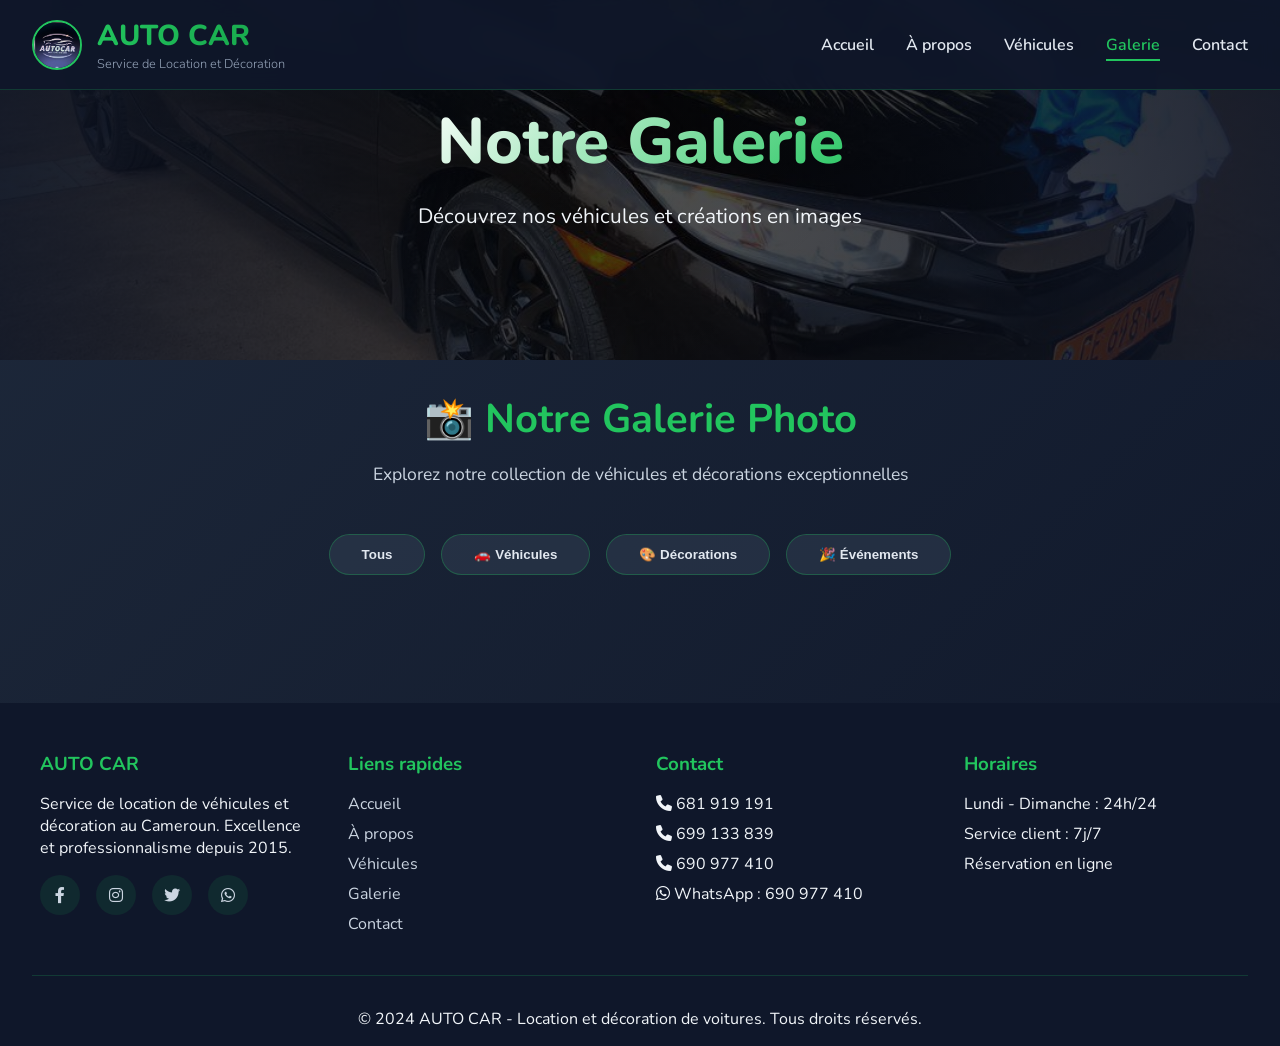
==== contact.html @ 7a723030 "first commit" ====
<!DOCTYPE html>
<html lang="fr">
<head>
    <meta charset="UTF-8">
    <meta name="viewport" content="width=device-width, initial-scale=1.0, user-scalable=yes">
    <title>AUTO CAR - Galerie | Photos de nos véhicules et décorations</title>
    <meta name="description" content="Découvrez notre galerie photo : véhicules premium, décorations de mariage, événements spéciaux au Cameroun.">
    <link rel="icon" type="image/png" href="images/autocarlogo.jpg">
    <link rel="stylesheet" href="css/style.css">
    <link rel="stylesheet" href="https://cdnjs.cloudflare.com/ajax/libs/font-awesome/6.0.0/css/all.min.css">
    <link href="https://unpkg.com/aos@2.3.1/dist/aos.css" rel="stylesheet">
    <style>
        /* Reset et base */
        * {
            margin: 0;
            padding: 0;
            box-sizing: border-box;
        }

        /* Container principal de la galerie */
        .gallery-main-container {
            max-width: 1400px;
            margin: 0 auto;
            padding: 2rem;
        }

        /* En-tête de la galerie */
        .gallery-header {
            text-align: center;
            margin-bottom: 3rem;
        }

        .gallery-header h1 {
            font-size: 2.5rem;
            color: #22c55e;
            margin-bottom: 1rem;
        }

        .gallery-header p {
            color: #cbd5e1;
            font-size: 1.1rem;
        }

        /* Filtres */
        .gallery-filters {
            display: flex;
            justify-content: center;
            gap: 1rem;
            margin-bottom: 3rem;
            flex-wrap: wrap;
        }

        .filter-btn {
            padding: 0.75rem 2rem;
            background: rgba(51, 65, 85, 0.5);
            border: 1px solid rgba(34, 197, 94, 0.3);
            border-radius: 50px;
            color: #e2e8f0;
            cursor: pointer;
            transition: all 0.3s;
            font-weight: 600;
        }

        .filter-btn:hover, .filter-btn.active {
            background: #22c55e;
            border-color: #22c55e;
            color: white;
            transform: translateY(-2px);
        }

        /* Grille de galerie - Version desktop et mobile */
        .gallery-grid {
            display: grid;
            grid-template-columns: repeat(4, 1fr);
            gap: 1.5rem;
            margin-bottom: 3rem;
        }

        /* Élément de la galerie */
        .gallery-item {
            position: relative;
            overflow: hidden;
            border-radius: 15px;
            cursor: pointer;
            background: #1e293b;
            aspect-ratio: 1 / 0.8;
            box-shadow: 0 10px 20px rgba(0,0,0,0.2);
            transition: all 0.3s;
        }

        .gallery-item:hover {
            transform: translateY(-5px);
            box-shadow: 0 15px 30px rgba(34,197,94,0.2);
        }

        .gallery-item img {
            width: 100%;
            height: 100%;
            object-fit: cover;
            transition: transform 0.5s ease;
        }

        .gallery-item:hover img {
            transform: scale(1.1);
        }

        /* Overlay au survol */
        .gallery-overlay {
            position: absolute;
            top: 0;
            left: 0;
            right: 0;
            bottom: 0;
            background: linear-gradient(135deg, rgba(34,197,94,0.8), rgba(22,163,74,0.8));
            display: flex;
            align-items: center;
            justify-content: center;
            opacity: 0;
            transition: opacity 0.3s ease;
        }

        .gallery-item:hover .gallery-overlay {
            opacity: 1;
        }

        .gallery-overlay i {
            font-size: 2.5rem;
            color: white;
            transform: scale(0);
            transition: transform 0.3s ease;
        }

        .gallery-item:hover .gallery-overlay i {
            transform: scale(1);
        }

        /* Lightbox */
        .lightbox {
            display: none;
            position: fixed;
            top: 0;
            left: 0;
            width: 100%;
            height: 100%;
            background: rgba(0, 0, 0, 0.95);
            z-index: 2000;
            justify-content: center;
            align-items: center;
            cursor: pointer;
        }

        .lightbox.active {
            display: flex;
        }

        .lightbox-content {
            position: relative;
            max-width: 90%;
            max-height: 90%;
        }

        .lightbox img {
            max-width: 100%;
            max-height: 85vh;
            object-fit: contain;
            border-radius: 10px;
            box-shadow: 0 0 30px rgba(34,197,94,0.3);
        }

        .lightbox-close {
            position: absolute;
            top: -40px;
            right: 0;
            font-size: 2rem;
            color: white;
            cursor: pointer;
            transition: color 0.3s;
        }

        .lightbox-close:hover {
            color: #22c55e;
        }

        .lightbox-prev, .lightbox-next {
            position: absolute;
            top: 50%;
            transform: translateY(-50%);
            background: rgba(34,197,94,0.5);
            width: 50px;
            height: 50px;
            border-radius: 50%;
            display: flex;
            align-items: center;
            justify-content: center;
            cursor: pointer;
            transition: all 0.3s;
        }

        .lightbox-prev {
            left: -70px;
        }

        .lightbox-next {
            right: -70px;
        }

        .lightbox-prev:hover, .lightbox-next:hover {
            background: #22c55e;
            transform: translateY(-50%) scale(1.1);
        }

        /* Compteur d'images */
        .lightbox-counter {
            position: absolute;
            bottom: -40px;
            left: 50%;
            transform: translateX(-50%);
            color: white;
            font-size: 0.9rem;
        }

        /* Aucune image */
        .no-images {
            text-align: center;
            padding: 4rem;
            background: rgba(51, 65, 85, 0.5);
            border-radius: 20px;
            color: #cbd5e1;
        }

        /* Responsive Desktop Moyen */
        @media (max-width: 1200px) {
            .gallery-grid {
                grid-template-columns: repeat(3, 1fr);
                gap: 1.2rem;
            }
        }

        /* Responsive Tablette */
        @media (max-width: 768px) {
            .gallery-main-container {
                padding: 1rem;
            }

            .gallery-header h1 {
                font-size: 1.8rem;
            }

            .gallery-header p {
                font-size: 1rem;
            }

            .gallery-grid {
                grid-template-columns: repeat(2, 1fr);
                gap: 1rem;
            }

            .filter-btn {
                padding: 0.5rem 1.2rem;
                font-size: 0.9rem;
            }

            .lightbox-prev, .lightbox-next {
                width: 40px;
                height: 40px;
            }

            .lightbox-prev {
                left: 10px;
            }

            .lightbox-next {
                right: 10px;
            }
        }

        /* Responsive Mobile */
        @media (max-width: 480px) {
            .gallery-grid {
                grid-template-columns: repeat(2, 1fr);
                gap: 0.8rem;
            }

            .gallery-header h1 {
                font-size: 1.5rem;
            }

            .filter-btn {
                padding: 0.4rem 1rem;
                font-size: 0.8rem;
            }

            .gallery-item {
                aspect-ratio: 1 / 0.9;
            }
        }

        /* Animation d'apparition */
        @keyframes fadeInUp {
            from {
                opacity: 0;
                transform: translateY(30px);
            }
            to {
                opacity: 1;
                transform: translateY(0);
            }
        }

        .gallery-item {
            animation: fadeInUp 0.5s ease forwards;
        }
    </style>
</head>
<body>
    <nav class="navbar" id="navbar">
        <div class="nav-container">
            <div class="logo">
                <img src="images/autocarlogo.jpg" alt="AUTO CAR Logo" onerror="this.src='images/auto.jpg'">
                <div>
                    <h1>AUTO CAR</h1>
                    <p>Service de Location et Décoration</p>
                </div>
            </div>
            <ul class="nav-links">
                <li><a href="index.html">Accueil</a></li>
                <li><a href="apropos.html">À propos</a></li>
                <li><a href="vehicules.html">Véhicules</a></li>
                <li><a href="gallerie.html" class="active">Galerie</a></li>
                <li><a href="contact.html">Contact</a></li>
            </ul>
        </div>
    </nav>

    <section class="hero" style="min-height: 40vh; background: linear-gradient(135deg, rgba(0,0,0,0.8) 0%, rgba(0,0,0,0.6) 100%), url('images/auto.jpg'); background-size: cover; background-position: center;">
        <div class="hero-content">
            <h1 data-aos="fade-up">Notre Galerie</h1>
            <p data-aos="fade-up" data-aos-delay="200">Découvrez nos véhicules et créations en images</p>
        </div>
    </section>

    <div class="gallery-main-container">
        <div class="gallery-header" data-aos="fade-up">
            <h1>📸 Notre Galerie Photo</h1>
            <p>Explorez notre collection de véhicules et décorations exceptionnelles</p>
        </div>

        <div class="gallery-filters" data-aos="fade-up" data-aos-delay="100">
            <button class="filter-btn active" onclick="filterGallery('all')">Tous</button>
            <button class="filter-btn" onclick="filterGallery('vehicles')">🚗 Véhicules</button>
            <button class="filter-btn" onclick="filterGallery('decoration')">🎨 Décorations</button>
            <button class="filter-btn" onclick="filterGallery('events')">🎉 Événements</button>
        </div>

        <div id="galleryContainer" class="gallery-grid"></div>
    </div>

    <!-- Lightbox -->
    <div id="lightbox" class="lightbox" onclick="closeLightbox()">
        <div class="lightbox-content" onclick="event.stopPropagation()">
            <span class="lightbox-close" onclick="closeLightbox()">&times;</span>
            <div class="lightbox-prev" onclick="prevImage()">
                <i class="fas fa-chevron-left"></i>
            </div>
            <img id="lightboxImage" src="" alt="">
            <div class="lightbox-next" onclick="nextImage()">
                <i class="fas fa-chevron-right"></i>
            </div>
            <div class="lightbox-counter" id="lightboxCounter"></div>
        </div>
    </div>

    <footer>
        <div class="footer-content">
            <div class="footer-section">
                <h3>AUTO CAR</h3>
                <p>Service de location de véhicules et décoration au Cameroun. Excellence et professionnalisme depuis 2015.</p>
                <div class="social-links">
                    <a href="#"><i class="fab fa-facebook-f"></i></a>
                    <a href="#"><i class="fab fa-instagram"></i></a>
                    <a href="#"><i class="fab fa-twitter"></i></a>
                    <a href="https://wa.me/237690977410"><i class="fab fa-whatsapp"></i></a>
                </div>
            </div>
            <div class="footer-section">
                <h3>Liens rapides</h3>
                <ul>
                    <li><a href="index.html">Accueil</a></li>
                    <li><a href="apropos.html">À propos</a></li>
                    <li><a href="vehicules.html">Véhicules</a></li>
                    <li><a href="gallerie.html">Galerie</a></li>
                    <li><a href="contact.html">Contact</a></li>
                </ul>
            </div>
            <div class="footer-section">
                <h3>Contact</h3>
                <ul>
                    <li><i class="fas fa-phone"></i> 681 919 191</li>
                    <li><i class="fas fa-phone"></i> 699 133 839</li>
                    <li><i class="fas fa-phone"></i> 690 977 410</li>
                    <li><i class="fab fa-whatsapp"></i> WhatsApp : 690 977 410</li>
                </ul>
            </div>
            <div class="footer-section">
                <h3>Horaires</h3>
                <ul>
                    <li>Lundi - Dimanche : 24h/24</li>
                    <li>Service client : 7j/7</li>
                    <li>Réservation en ligne</li>
                </ul>
            </div>
        </div>
        <div class="footer-bottom">
            <p>&copy; 2024 AUTO CAR - Location et décoration de voitures. Tous droits réservés.</p>
        </div>
    </footer>

    <script src="https://unpkg.com/aos@2.3.1/dist/aos.js"></script>
    <script>
        AOS.init({ duration: 1000, once: true });
        
        window.addEventListener('scroll', function() {
            const navbar = document.getElementById('navbar');
            if (window.scrollY > 50) navbar.classList.add('scrolled');
            else navbar.classList.remove('scrolled');
        });

        // Données de la galerie
        const galleryData = {
            all: [
                { src: 'images/auto.jpg', category: 'vehicles', title: 'Notre flotte premium' },
                { src: 'images/auto1.jpg', category: 'vehicles', title: 'Véhicule de luxe' },
                { src: 'images/auto2.jpg', category: 'vehicles', title: 'Toyota Auris' },
                { src: 'images/auto3.jpg', category: 'vehicles', title: 'Rush 2019' },
                { src: 'images/auto4.jpg', category: 'vehicles', title: 'SUV Confort' },
                { src: 'images/auto6.jpg', category: 'vehicles', title: 'Véhicule spacieux' },
                { src: 'images/auto7.jpg', category: 'vehicles', title: 'Berline élégante' },
                { src: 'images/auto8.jpg', category: 'vehicles', title: 'SUV moderne' },
                { src: 'images/auto9.jpg', category: 'vehicles', title: 'Confort absolu' },
                { src: 'images/auto10.jpg', category: 'vehicles', title: 'Luxe et élégance' },
                { src: 'images/auto11.jpg', category: 'vehicles', title: 'Véhicule premium' },
                { src: 'images/auto12.webp', category: 'vehicles', title: 'Design moderne' },
                { src: 'images/hiace.jpg', category: 'vehicles', title: 'Toyota Hiace' },
                { src: 'images/landcruiser.jpg', category: 'vehicles', title: 'Land Cruiser' },
                { src: 'images/toyotapickup-hilux.jpg', category: 'vehicles', title: 'Toyota Hilux Pick-up' },
                { src: 'images/voiture-decor1.jpg', category: 'decoration', title: 'Décoration mariage' },
                { src: 'images/voiture-decoration.jpg', category: 'decoration', title: 'Décoration personnalisée' }
            ],
            vehicles: [
                { src: 'images/auto.jpg', category: 'vehicles', title: 'Notre flotte premium' },
                { src: 'images/auto1.jpg', category: 'vehicles', title: 'Véhicule de luxe' },
                { src: 'images/auto2.jpg', category: 'vehicles', title: 'Toyota Auris' },
                { src: 'images/auto3.jpg', category: 'vehicles', title: 'Rush 2019' },
                { src: 'images/auto4.jpg', category: 'vehicles', title: 'SUV Confort' },
                { src: 'images/auto6.jpg', category: 'vehicles', title: 'Véhicule spacieux' },
                { src: 'images/auto7.jpg', category: 'vehicles', title: 'Berline élégante' },
                { src: 'images/auto8.jpg', category: 'vehicles', title: 'SUV moderne' },
                { src: 'images/auto9.jpg', category: 'vehicles', title: 'Confort absolu' },
                { src: 'images/auto10.jpg', category: 'vehicles', title: 'Luxe et élégance' },
                { src: 'images/auto11.jpg', category: 'vehicles', title: 'Véhicule premium' },
                { src: 'images/auto12.webp', category: 'vehicles', title: 'Design moderne' },
                { src: 'images/hiace.jpg', category: 'vehicles', title: 'Toyota Hiace' },
                { src: 'images/landcruiser.jpg', category: 'vehicles', title: 'Land Cruiser' },
                { src: 'images/toyotapickup-hilux.jpg', category: 'vehicles', title: 'Toyota Hilux Pick-up' }
            ],
            decoration: [
                { src: 'images/voiture-decor1.jpg', category: 'decoration', title: 'Décoration mariage' },
                { src: 'images/voiture-decoration.jpg', category: 'decoration', title: 'Décoration personnalisée' }
            ],
            events: [
                { src: 'images/voiture-decor1.jpg', category: 'events', title: 'Mariage' },
                { src: 'images/voiture-decoration.jpg', category: 'events', title: 'Cérémonie' }
            ]
        };

        let currentImages = [];
        let currentIndex = 0;

        function filterGallery(category) {
            // Mettre à jour les boutons actifs
            document.querySelectorAll('.filter-btn').forEach(btn => {
                btn.classList.remove('active');
            });
            event.target.classList.add('active');
            
            // Filtrer les images
            currentImages = galleryData[category] || galleryData.all;
            const container = document.getElementById('galleryContainer');
            
            if (currentImages.length === 0) {
                container.innerHTML = '<div class="no-images">Aucune image dans cette catégorie</div>';
                return;
            }
            
            container.innerHTML = currentImages.map((img, index) => `
                <div class="gallery-item" data-index="${index}" onclick="openLightbox(${index})">
                    <img src="${img.src}" alt="${img.title}" onerror="this.src='images/auto.jpg'">
                    <div class="gallery-overlay">
                        <i class="fas fa-search-plus"></i>
                    </div>
                </div>
            `).join('');
        }

        function openLightbox(index) {
            currentIndex = index;
            const lightbox = document.getElementById('lightbox');
            const lightboxImage = document.getElementById('lightboxImage');
            const counter = document.getElementById('lightboxCounter');
            
            lightboxImage.src = currentImages[currentIndex].src;
            counter.textContent = `${currentIndex + 1} / ${currentImages.length}`;
            lightbox.classList.add('active');
            document.body.style.overflow = 'hidden';
        }

        function closeLightbox() {
            document.getElementById('lightbox').classList.remove('active');
            document.body.style.overflow = '';
        }

        function prevImage() {
            currentIndex--;
            if (currentIndex < 0) {
                currentIndex = currentImages.length - 1;
            }
            const lightboxImage = document.getElementById('lightboxImage');
            const counter = document.getElementById('lightboxCounter');
            
            lightboxImage.src = currentImages[currentIndex].src;
            counter.textContent = `${currentIndex + 1} / ${currentImages.length}`;
        }

        function nextImage() {
            currentIndex++;
            if (currentIndex >= currentImages.length) {
                currentIndex = 0;
            }
            const lightboxImage = document.getElementById('lightboxImage');
            const counter = document.getElementById('lightboxCounter');
            
            lightboxImage.src = currentImages[currentIndex].src;
            counter.textContent = `${currentIndex + 1} / ${currentImages.length}`;
        }

        // Navigation au clavier
        document.addEventListener('keydown', function(e) {
            const lightbox = document.getElementById('lightbox');
            if (lightbox.classList.contains('active')) {
                if (e.key === 'ArrowLeft') {
                    prevImage();
                } else if (e.key === 'ArrowRight') {
                    nextImage();
                } else if (e.key === 'Escape') {
                    closeLightbox();
                }
            }
        });

        // Initialisation
        filterGallery('all');
    </script>
</body>
</html>
---- css/style.css ----
@import url('https://fonts.googleapis.com/css2?family=Nunito:wght@200;300;400;500;600;700;800;900&display=swap');

* {
    margin: 0;
    padding: 0;
    box-sizing: border-box;
}

html {
    scroll-behavior: smooth;
}

body {
    font-family: 'Nunito', sans-serif;
    background: linear-gradient(135deg, #1e293b 0%, #0f172a 100%);
    color: #f1f5f9;
    overflow-x: hidden;
}

/* Animations */
@keyframes fadeInUp {
    from {
        opacity: 0;
        transform: translateY(30px);
    }
    to {
        opacity: 1;
        transform: translateY(0);
    }
}

@keyframes fadeInLeft {
    from {
        opacity: 0;
        transform: translateX(-50px);
    }
    to {
        opacity: 1;
        transform: translateX(0);
    }
}

@keyframes fadeInRight {
    from {
        opacity: 0;
        transform: translateX(50px);
    }
    to {
        opacity: 1;
        transform: translateX(0);
    }
}

@keyframes pulse {
    0%, 100% {
        transform: scale(1);
    }
    50% {
        transform: scale(1.05);
    }
}

@keyframes float {
    0%, 100% {
        transform: translateY(0px);
    }
    50% {
        transform: translateY(-20px);
    }
}

@keyframes glow {
    0%, 100% {
        box-shadow: 0 0 5px #22c55e, 0 0 10px #22c55e;
    }
    50% {
        box-shadow: 0 0 20px #22c55e, 0 0 30px #22c55e;
    }
}

@keyframes slideIn {
    from {
        transform: translateX(-100%);
    }
    to {
        transform: translateX(0);
    }
}

/* Scrollbar personnalisée */
::-webkit-scrollbar {
    width: 10px;
}

::-webkit-scrollbar-track {
    background: #1e293b;
}

::-webkit-scrollbar-thumb {
    background: #22c55e;
    border-radius: 5px;
}

::-webkit-scrollbar-thumb:hover {
    background: #16a34a;
}

/* Navigation améliorée */
.navbar {
    background: rgba(15, 23, 42, 0.95);
    backdrop-filter: blur(10px);
    padding: 1rem 2rem;
    position: fixed;
    top: 0;
    width: 100%;
    z-index: 1000;
    transition: all 0.3s ease;
    border-bottom: 1px solid rgba(34, 197, 94, 0.2);
}

.navbar.scrolled {
    padding: 0.7rem 2rem;
    background: rgba(15, 23, 42, 0.98);
    box-shadow: 0 5px 20px rgba(0,0,0,0.3);
}

.nav-container {
    max-width: 1400px;
    margin: 0 auto;
    display: flex;
    justify-content: space-between;
    align-items: center;
    flex-wrap: wrap;
}

.logo {
    display: flex;
    align-items: center;
    gap: 15px;
    animation: slideIn 0.5s ease;
}

.logo img {
    width: 50px;
    height: 50px;
    border-radius: 50%;
    object-fit: cover;
    border: 2px solid #22c55e;
    transition: transform 0.3s;
}

.logo img:hover {
    transform: rotate(360deg);
}

.logo h1 {
    color: #22c55e;
    font-size: 1.8rem;
    font-weight: 800;
    background: linear-gradient(135deg, #22c55e, #16a34a);
    -webkit-background-clip: text;
    -webkit-text-fill-color: transparent;
    background-clip: text;
}

.logo p {
    font-size: 0.8rem;
    color: #94a3b8;
    font-weight: 300;
}

.nav-links {
    display: flex;
    list-style: none;
    gap: 2rem;
    flex-wrap: wrap;
}

.nav-links a {
    color: #e2e8f0;
    text-decoration: none;
    font-weight: 600;
    transition: all 0.3s;
    position: relative;
    padding: 5px 0;
}

.nav-links a::before {
    content: '';
    position: absolute;
    bottom: 0;
    left: 0;
    width: 0;
    height: 2px;
    background: #22c55e;
    transition: width 0.3s;
}

.nav-links a:hover::before,
.nav-links a.active::before {
    width: 100%;
}

.nav-links a:hover,
.nav-links a.active {
    color: #22c55e;
}

/* Hero Section améliorée */
.hero {
    min-height: 100vh;
    background: linear-gradient(135deg, rgba(0,0,0,0.7) 0%, rgba(0,0,0,0.5) 100%), url('../images/auto.jpg');
    background-size: cover;
    background-position: center;
    background-attachment: fixed;
    display: flex;
    align-items: center;
    justify-content: center;
    text-align: center;
    position: relative;
    overflow: hidden;
}

.hero::before {
    content: '';
    position: absolute;
    top: 0;
    left: 0;
    right: 0;
    bottom: 0;
    background: radial-gradient(circle, transparent 0%, rgba(15,23,42,0.8) 100%);
}

.hero-content {
    position: relative;
    z-index: 2;
    animation: fadeInUp 1s ease;
}

.hero-content h1 {
    font-size: 4rem;
    font-weight: 800;
    margin-bottom: 1rem;
    background: linear-gradient(135deg, #ffffff, #22c55e);
    -webkit-background-clip: text;
    -webkit-text-fill-color: transparent;
    background-clip: text;
}

.hero-content p {
    font-size: 1.3rem;
    margin-bottom: 2rem;
    opacity: 0.9;
}

.hero-buttons {
    display: flex;
    gap: 1rem;
    justify-content: center;
    flex-wrap: wrap;
}

.btn {
    display: inline-block;
    padding: 14px 35px;
    background: linear-gradient(135deg, #22c55e, #16a34a);
    color: white;
    text-decoration: none;
    border-radius: 50px;
    font-weight: 600;
    transition: all 0.3s;
    border: none;
    cursor: pointer;
    position: relative;
    overflow: hidden;
}

.btn::before {
    content: '';
    position: absolute;
    top: 50%;
    left: 50%;
    width: 0;
    height: 0;
    border-radius: 50%;
    background: rgba(255,255,255,0.3);
    transform: translate(-50%, -50%);
    transition: width 0.6s, height 0.6s;
}

.btn:hover::before {
    width: 300px;
    height: 300px;
}

.btn:hover {
    transform: translateY(-3px);
    box-shadow: 0 10px 20px rgba(34,197,94,0.3);
}

.btn-outline {
    background: transparent;
    border: 2px solid #22c55e;
    color: #22c55e;
}

.btn-outline:hover {
    background: #22c55e;
    color: white;
}

.btn-whatsapp {
    background: linear-gradient(135deg, #25D366, #128C7E);
}

/* Stats Section */
.stats {
    padding: 4rem 0;
    background: linear-gradient(135deg, #0f172a, #1e293b);
    position: relative;
    overflow: hidden;
}

.stats-grid {
    display: grid;
    grid-template-columns: repeat(auto-fit, minmax(200px, 1fr));
    gap: 2rem;
    max-width: 1200px;
    margin: 0 auto;
    padding: 0 2rem;
}

.stat-card {
    text-align: center;
    padding: 2rem;
    background: rgba(34,197,94,0.1);
    border-radius: 20px;
    backdrop-filter: blur(10px);
    transition: all 0.3s;
    animation: float 3s ease-in-out infinite;
}

.stat-card:nth-child(2) {
    animation-delay: 0.5s;
}

.stat-card:nth-child(3) {
    animation-delay: 1s;
}

.stat-card:nth-child(4) {
    animation-delay: 1.5s;
}

.stat-card:hover {
    transform: translateY(-10px);
    background: rgba(34,197,94,0.2);
}

.stat-number {
    font-size: 3rem;
    font-weight: 800;
    color: #22c55e;
}

.stat-label {
    font-size: 1rem;
    margin-top: 0.5rem;
    color: #cbd5e1;
}

/* Services Section améliorée */
.services {
    padding: 5rem 0;
    background: linear-gradient(135deg, #1e293b, #0f172a);
}

.section-title {
    text-align: center;
    font-size: 2.5rem;
    margin-bottom: 3rem;
    font-weight: 800;
    position: relative;
    display: inline-block;
    width: 100%;
}

.section-title::after {
    content: '';
    position: absolute;
    bottom: -10px;
    left: 50%;
    transform: translateX(-50%);
    width: 80px;
    height: 3px;
    background: linear-gradient(90deg, #22c55e, #16a34a);
    border-radius: 2px;
}

.services-grid {
    display: grid;
    grid-template-columns: repeat(auto-fit, minmax(300px, 1fr));
    gap: 2rem;
    max-width: 1200px;
    margin: 0 auto;
    padding: 0 2rem;
}

.service-card {
    background: rgba(51, 65, 85, 0.5);
    backdrop-filter: blur(10px);
    padding: 2rem;
    border-radius: 20px;
    text-align: center;
    transition: all 0.3s;
    border: 1px solid rgba(34,197,94,0.2);
    position: relative;
    overflow: hidden;
}

.service-card::before {
    content: '';
    position: absolute;
    top: -50%;
    left: -50%;
    width: 200%;
    height: 200%;
    background: radial-gradient(circle, rgba(34,197,94,0.1) 0%, transparent 70%);
    opacity: 0;
    transition: opacity 0.3s;
}

.service-card:hover::before {
    opacity: 1;
}

.service-card:hover {
    transform: translateY(-10px);
    border-color: rgba(34,197,94,0.5);
    box-shadow: 0 10px 30px rgba(34,197,94,0.2);
}

.service-card i {
    font-size: 3rem;
    color: #22c55e;
    margin-bottom: 1rem;
}

.service-card h3 {
    margin-bottom: 1rem;
    font-size: 1.3rem;
}

/* Vehicles Showcase */
.vehicles-showcase {
    padding: 5rem 0;
    background: linear-gradient(135deg, #0f172a, #1e293b);
}

.vehicles-grid {
    display: grid;
    grid-template-columns: repeat(auto-fit, minmax(350px, 1fr));
    gap: 2rem;
    max-width: 1200px;
    margin: 0 auto;
    padding: 0 2rem;
}

.vehicle-card {
    background: rgba(51, 65, 85, 0.5);
    backdrop-filter: blur(10px);
    border-radius: 20px;
    overflow: hidden;
    transition: all 0.3s;
    border: 1px solid rgba(34,197,94,0.2);
}

.vehicle-card:hover {
    transform: translateY(-10px);
    box-shadow: 0 20px 40px rgba(0,0,0,0.3);
    border-color: #22c55e;
}

.vehicle-card img {
    width: 100%;
    height: 250px;
    object-fit: cover;
    transition: transform 0.3s;
}

.vehicle-card:hover img {
    transform: scale(1.05);
}

.vehicle-info {
    padding: 1.5rem;
}

.vehicle-info h3 {
    font-size: 1.3rem;
    margin-bottom: 0.5rem;
    color: #22c55e;
}

/* Testimonials */
.testimonials {
    padding: 5rem 0;
    background: linear-gradient(135deg, #1e293b, #0f172a);
    position: relative;
}

.testimonials-grid {
    display: grid;
    grid-template-columns: repeat(auto-fit, minmax(300px, 1fr));
    gap: 2rem;
    max-width: 1200px;
    margin: 0 auto;
    padding: 0 2rem;
}

.testimonial-card {
    background: rgba(51, 65, 85, 0.5);
 backdrop-filter: blur(10px);
    padding: 2rem;
    border-radius: 20px;
    text-align: center;
    border: 1px solid rgba(34,197,94,0.2);
    transition: all 0.3s;
}

.testimonial-card:hover {
    transform: translateY(-5px);
    border-color: #22c55e;
}

.testimonial-card i {
    font-size: 3rem;
    color: #22c55e;
    margin-bottom: 1rem;
}

.testimonial-text {
    font-style: italic;
    margin-bottom: 1rem;
    line-height: 1.6;
}

.testimonial-author {
    font-weight: 600;
    color: #22c55e;
}

/* Newsletter */
.newsletter {
    padding: 5rem 0;
    background: linear-gradient(135deg, #22c55e, #16a34a);
    text-align: center;
}

.newsletter-content {
    max-width: 600px;
    margin: 0 auto;
    padding: 0 2rem;
}

.newsletter h2 {
    font-size: 2rem;
    margin-bottom: 1rem;
}

.newsletter-form {
    display: flex;
    gap: 1rem;
    margin-top: 2rem;
    flex-wrap: wrap;
    justify-content: center;
}

.newsletter-form input {
    flex: 1;
    padding: 1rem;
    border: none;
    border-radius: 50px;
    font-family: 'Nunito', sans-serif;
    min-width: 250px;
}

.newsletter-form button {
    padding: 1rem 2rem;
    background: #0f172a;
    color: white;
    border: none;
    border-radius: 50px;
    cursor: pointer;
    font-weight: 600;
    transition: all 0.3s;
}

.newsletter-form button:hover {
    transform: translateY(-2px);
    box-shadow: 0 5px 15px rgba(0,0,0,0.2);
}

/* Footer amélioré */
footer {
    background: #0f172a;
    padding: 3rem 2rem 1rem;
    position: relative;
}

.footer-content {
    max-width: 1200px;
    margin: 0 auto;
    display: grid;
    grid-template-columns: repeat(auto-fit, minmax(250px, 1fr));
    gap: 2rem;
    margin-bottom: 2rem;
}

.footer-section h3 {
    color: #22c55e;
    margin-bottom: 1rem;
}

.footer-section ul {
    list-style: none;
}

.footer-section ul li {
    margin-bottom: 0.5rem;
}

.footer-section a {
    color: #cbd5e1;
    text-decoration: none;
    transition: color 0.3s;
}

.footer-section a:hover {
    color: #22c55e;
}

.social-links {
    display: flex;
    gap: 1rem;
    margin-top: 1rem;
}

.social-links a {
    width: 40px;
    height: 40px;
    border-radius: 50%;
    background: rgba(34,197,94,0.1);
    display: flex;
    align-items: center;
    justify-content: center;
    transition: all 0.3s;
}

.social-links a:hover {
    background: #22c55e;
    transform: translateY(-3px);
}

.footer-bottom {
    text-align: center;
    padding-top: 2rem;
    border-top: 1px solid rgba(34,197,94,0.2);
}

/* Modal */
.modal {
    display: none;
    position: fixed;
    top: 0;
    left: 0;
    width: 100%;
    height: 100%;
    background-color: rgba(0,0,0,0.8);
    z-index: 2000;
    justify-content: center;
    align-items: center;
    backdrop-filter: blur(5px);
}

.modal-content {
    background: linear-gradient(135deg, #1e293b, #0f172a);
    padding: 2rem;
    border-radius: 20px;
    max-width: 500px;
    width: 90%;
    border: 1px solid #22c55e;
    animation: fadeInUp 0.3s ease;
}

/* Responsive */
@media (max-width: 768px) {
    .nav-container {
        flex-direction: column;
        gap: 1rem;
    }
    
    .hero-content h1 {
        font-size: 2rem;
    }
    
    .section-title {
        font-size: 1.8rem;
    }
    
    .stats-grid {
        grid-template-columns: repeat(2, 1fr);
    }
}
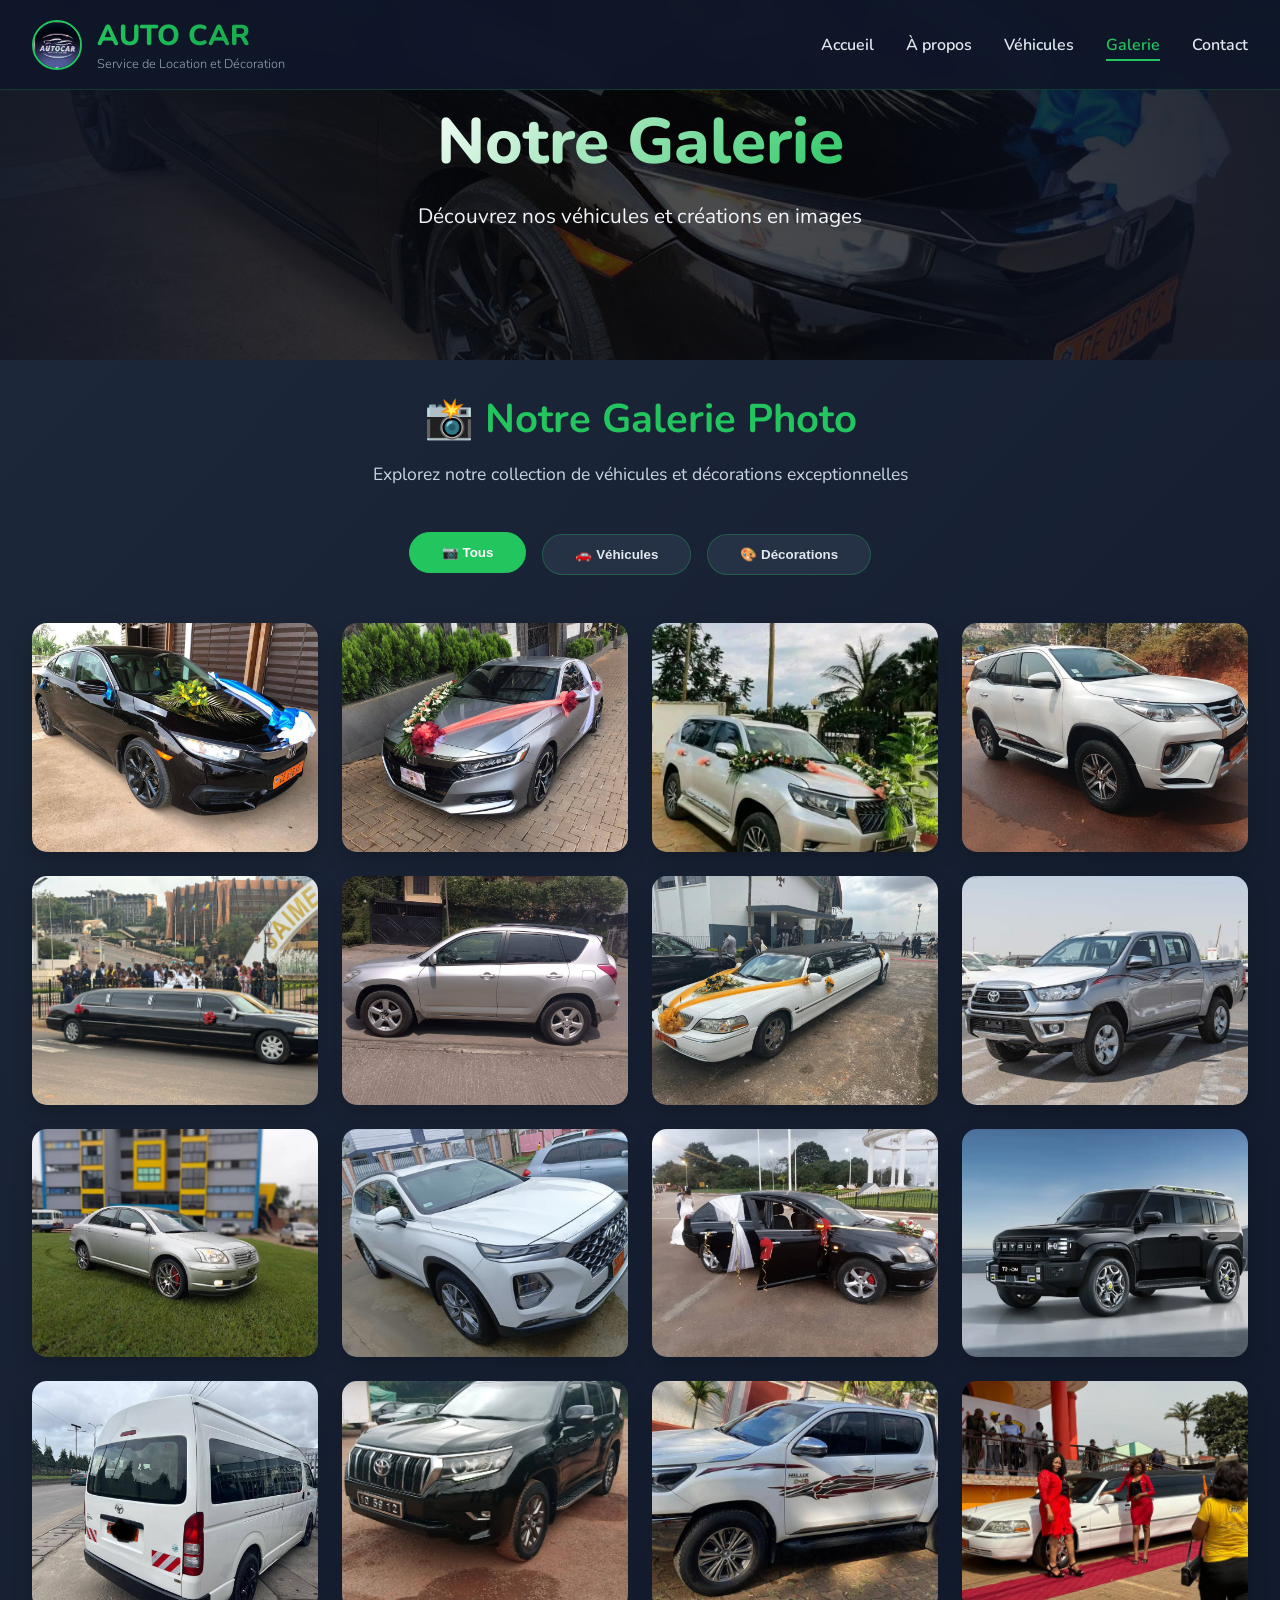
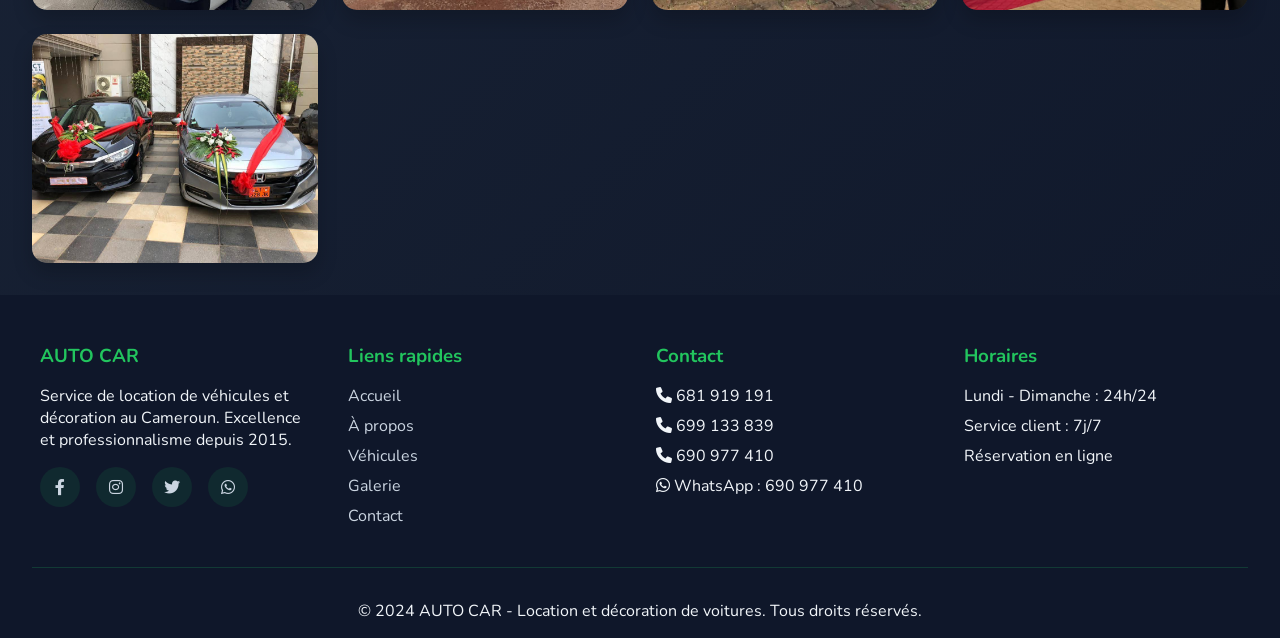
==== commit a8b4d959: "fixing the navigation bar" ====
--- a/contact.html
+++ b/contact.html
@@ -17,14 +17,15 @@
             box-sizing: border-box;
         }
 
-        /* Container principal de la galerie */
+        /* Container principal de la galerie - CENTRÉ */
         .gallery-main-container {
             max-width: 1400px;
             margin: 0 auto;
             padding: 2rem;
-        }
-
-        /* En-tête de la galerie */
+            text-align: center;
+        }
+
+        /* En-tête de la galerie - CENTRÉ */
         .gallery-header {
             text-align: center;
             margin-bottom: 3rem;
@@ -41,7 +42,7 @@
             font-size: 1.1rem;
         }
 
-        /* Filtres */
+        /* Filtres - CENTRÉS */
         .gallery-filters {
             display: flex;
             justify-content: center;
@@ -68,22 +69,26 @@
             transform: translateY(-2px);
         }
 
-        /* Grille de galerie - Version desktop et mobile */
+        /* GRILLE CENTRÉE - Les images sont parfaitement centrées */
         .gallery-grid {
             display: grid;
             grid-template-columns: repeat(4, 1fr);
             gap: 1.5rem;
-            margin-bottom: 3rem;
-        }
-
-        /* Élément de la galerie */
+            justify-content: center;
+            align-items: center;
+            margin: 0 auto;
+        }
+
+        /* Élément de la galerie - CHAQUE IMAGE EST CENTRÉE DANS SA CELLULE */
         .gallery-item {
             position: relative;
             overflow: hidden;
             border-radius: 15px;
             cursor: pointer;
             background: #1e293b;
+            width: 100%;
             aspect-ratio: 1 / 0.8;
+            margin: 0 auto;
             box-shadow: 0 10px 20px rgba(0,0,0,0.2);
             transition: all 0.3s;
         }
@@ -97,6 +102,7 @@
             width: 100%;
             height: 100%;
             object-fit: cover;
+            display: block;
             transition: transform 0.5s ease;
         }
 
@@ -157,6 +163,7 @@
             position: relative;
             max-width: 90%;
             max-height: 90%;
+            text-align: center;
         }
 
         .lightbox img {
@@ -209,7 +216,6 @@
             transform: translateY(-50%) scale(1.1);
         }
 
-        /* Compteur d'images */
         .lightbox-counter {
             position: absolute;
             bottom: -40px;
@@ -217,6 +223,100 @@
             transform: translateX(-50%);
             color: white;
             font-size: 0.9rem;
+            white-space: nowrap;
+        }
+
+        /* RESPONSIVE - Centrage parfait sur tous les écrans */
+        
+        /* Desktop moyen (3 colonnes) */
+        @media (max-width: 1200px) {
+            .gallery-grid {
+                grid-template-columns: repeat(3, 1fr);
+                gap: 1.2rem;
+            }
+        }
+
+        /* Tablette (2 colonnes) */
+        @media (max-width: 768px) {
+            .gallery-main-container {
+                padding: 1rem;
+            }
+
+            .gallery-header h1 {
+                font-size: 1.8rem;
+            }
+
+            .gallery-header p {
+                font-size: 1rem;
+            }
+
+            .gallery-grid {
+                grid-template-columns: repeat(2, 1fr);
+                gap: 1rem;
+            }
+
+            .filter-btn {
+                padding: 0.5rem 1.2rem;
+                font-size: 0.9rem;
+            }
+
+            .lightbox-prev, .lightbox-next {
+                width: 40px;
+                height: 40px;
+            }
+
+            .lightbox-prev {
+                left: 10px;
+            }
+
+            .lightbox-next {
+                right: 10px;
+            }
+        }
+
+        /* Mobile (2 colonnes avec espacement réduit) */
+        @media (max-width: 480px) {
+            .gallery-grid {
+                grid-template-columns: repeat(2, 1fr);
+                gap: 0.8rem;
+            }
+
+            .gallery-header h1 {
+                font-size: 1.5rem;
+            }
+
+            .filter-btn {
+                padding: 0.4rem 1rem;
+                font-size: 0.8rem;
+            }
+
+            .gallery-item {
+                aspect-ratio: 1 / 0.9;
+            }
+        }
+
+        /* Petit mobile (2 colonnes) */
+        @media (max-width: 380px) {
+            .gallery-grid {
+                grid-template-columns: repeat(2, 1fr);
+                gap: 0.6rem;
+            }
+        }
+
+        /* Animation d'apparition */
+        @keyframes fadeInUp {
+            from {
+                opacity: 0;
+                transform: translateY(30px);
+            }
+            to {
+                opacity: 1;
+                transform: translateY(0);
+            }
+        }
+
+        .gallery-item {
+            animation: fadeInUp 0.5s ease forwards;
         }
 
         /* Aucune image */
@@ -226,89 +326,7 @@
             background: rgba(51, 65, 85, 0.5);
             border-radius: 20px;
             color: #cbd5e1;
-        }
-
-        /* Responsive Desktop Moyen */
-        @media (max-width: 1200px) {
-            .gallery-grid {
-                grid-template-columns: repeat(3, 1fr);
-                gap: 1.2rem;
-            }
-        }
-
-        /* Responsive Tablette */
-        @media (max-width: 768px) {
-            .gallery-main-container {
-                padding: 1rem;
-            }
-
-            .gallery-header h1 {
-                font-size: 1.8rem;
-            }
-
-            .gallery-header p {
-                font-size: 1rem;
-            }
-
-            .gallery-grid {
-                grid-template-columns: repeat(2, 1fr);
-                gap: 1rem;
-            }
-
-            .filter-btn {
-                padding: 0.5rem 1.2rem;
-                font-size: 0.9rem;
-            }
-
-            .lightbox-prev, .lightbox-next {
-                width: 40px;
-                height: 40px;
-            }
-
-            .lightbox-prev {
-                left: 10px;
-            }
-
-            .lightbox-next {
-                right: 10px;
-            }
-        }
-
-        /* Responsive Mobile */
-        @media (max-width: 480px) {
-            .gallery-grid {
-                grid-template-columns: repeat(2, 1fr);
-                gap: 0.8rem;
-            }
-
-            .gallery-header h1 {
-                font-size: 1.5rem;
-            }
-
-            .filter-btn {
-                padding: 0.4rem 1rem;
-                font-size: 0.8rem;
-            }
-
-            .gallery-item {
-                aspect-ratio: 1 / 0.9;
-            }
-        }
-
-        /* Animation d'apparition */
-        @keyframes fadeInUp {
-            from {
-                opacity: 0;
-                transform: translateY(30px);
-            }
-            to {
-                opacity: 1;
-                transform: translateY(0);
-            }
-        }
-
-        .gallery-item {
-            animation: fadeInUp 0.5s ease forwards;
+            grid-column: 1 / -1;
         }
     </style>
 </head>
@@ -346,10 +364,9 @@
         </div>
 
         <div class="gallery-filters" data-aos="fade-up" data-aos-delay="100">
-            <button class="filter-btn active" onclick="filterGallery('all')">Tous</button>
+            <button class="filter-btn active" onclick="filterGallery('all')">📷 Tous</button>
             <button class="filter-btn" onclick="filterGallery('vehicles')">🚗 Véhicules</button>
             <button class="filter-btn" onclick="filterGallery('decoration')">🎨 Décorations</button>
-            <button class="filter-btn" onclick="filterGallery('events')">🎉 Événements</button>
         </div>
 
         <div id="galleryContainer" class="gallery-grid"></div>
@@ -466,10 +483,6 @@
             decoration: [
                 { src: 'images/voiture-decor1.jpg', category: 'decoration', title: 'Décoration mariage' },
                 { src: 'images/voiture-decoration.jpg', category: 'decoration', title: 'Décoration personnalisée' }
-            ],
-            events: [
-                { src: 'images/voiture-decor1.jpg', category: 'events', title: 'Mariage' },
-                { src: 'images/voiture-decoration.jpg', category: 'events', title: 'Cérémonie' }
             ]
         };
 
@@ -478,10 +491,15 @@
 
         function filterGallery(category) {
             // Mettre à jour les boutons actifs
-            document.querySelectorAll('.filter-btn').forEach(btn => {
+            const buttons = document.querySelectorAll('.filter-btn');
+            buttons.forEach(btn => {
                 btn.classList.remove('active');
             });
-            event.target.classList.add('active');
+            if (event && event.target) {
+                event.target.classList.add('active');
+            } else {
+                buttons[0].classList.add('active');
+            }
             
             // Filtrer les images
             currentImages = galleryData[category] || galleryData.all;
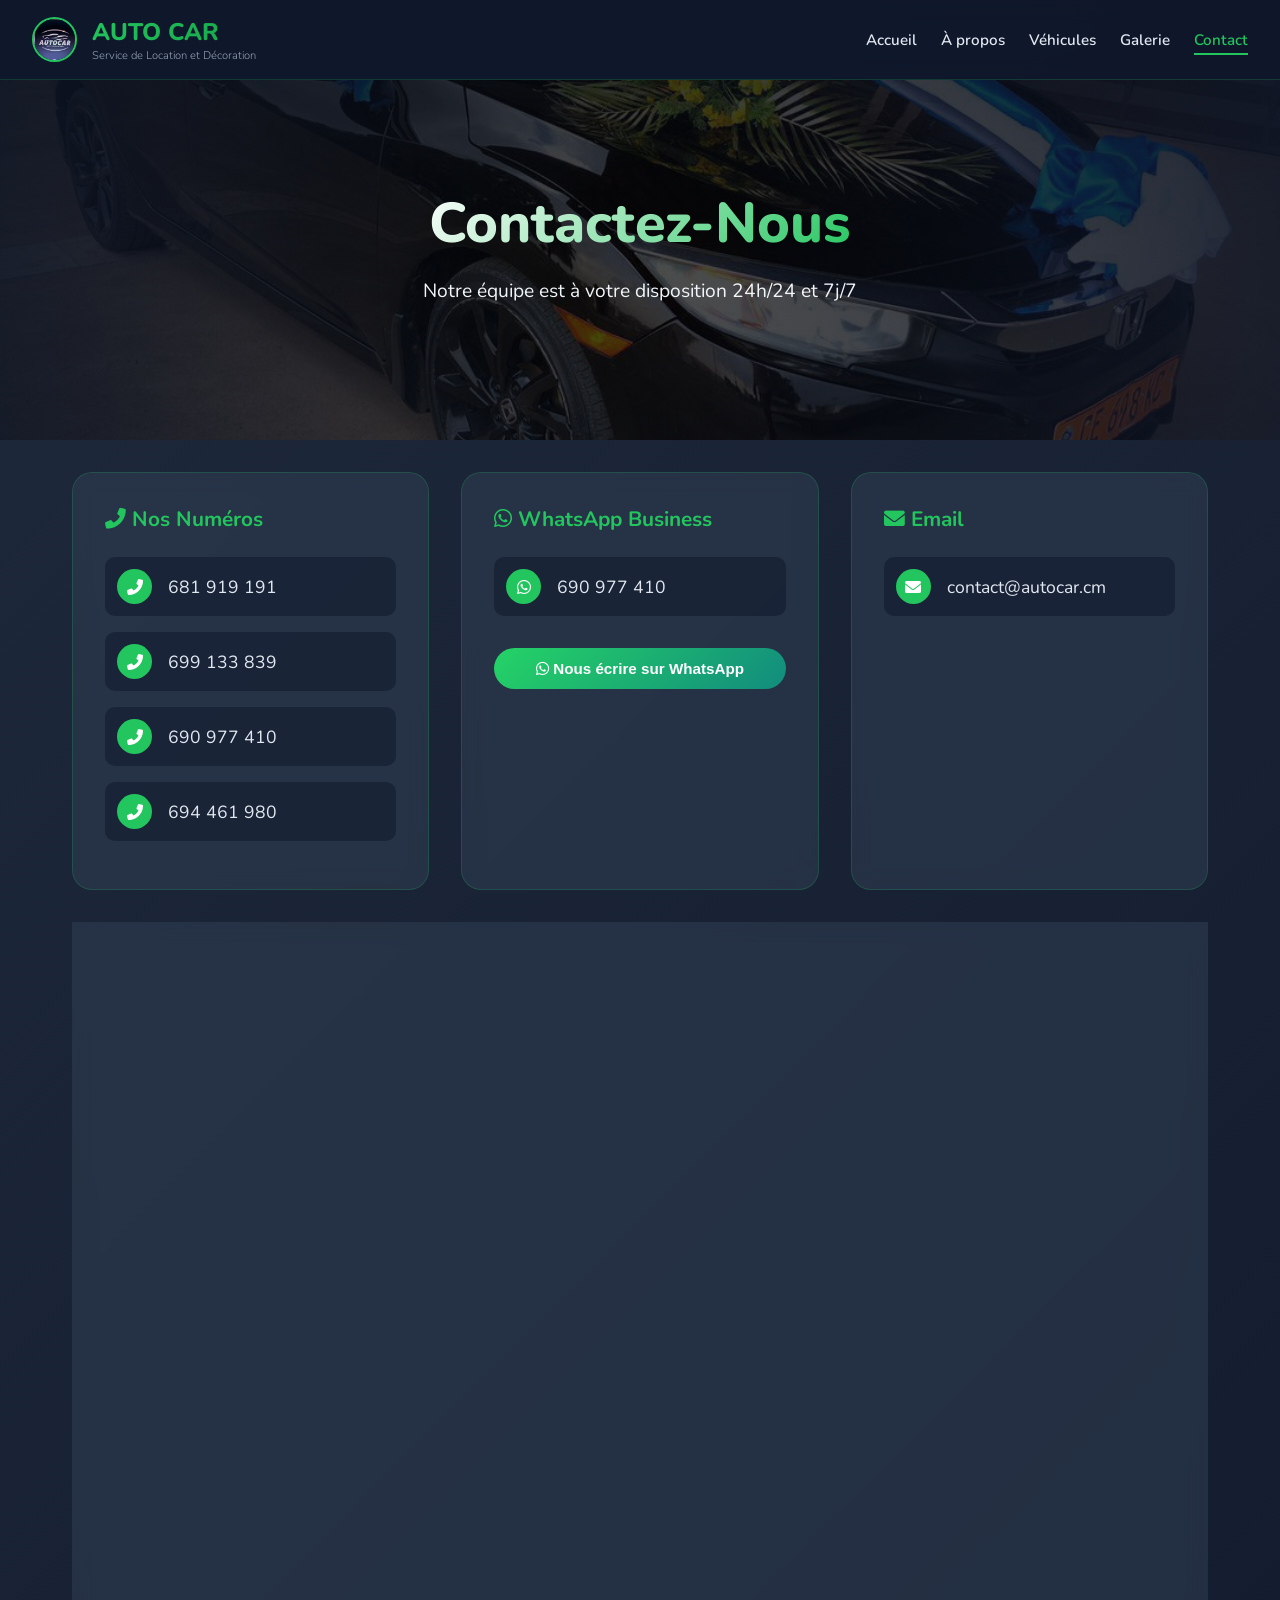
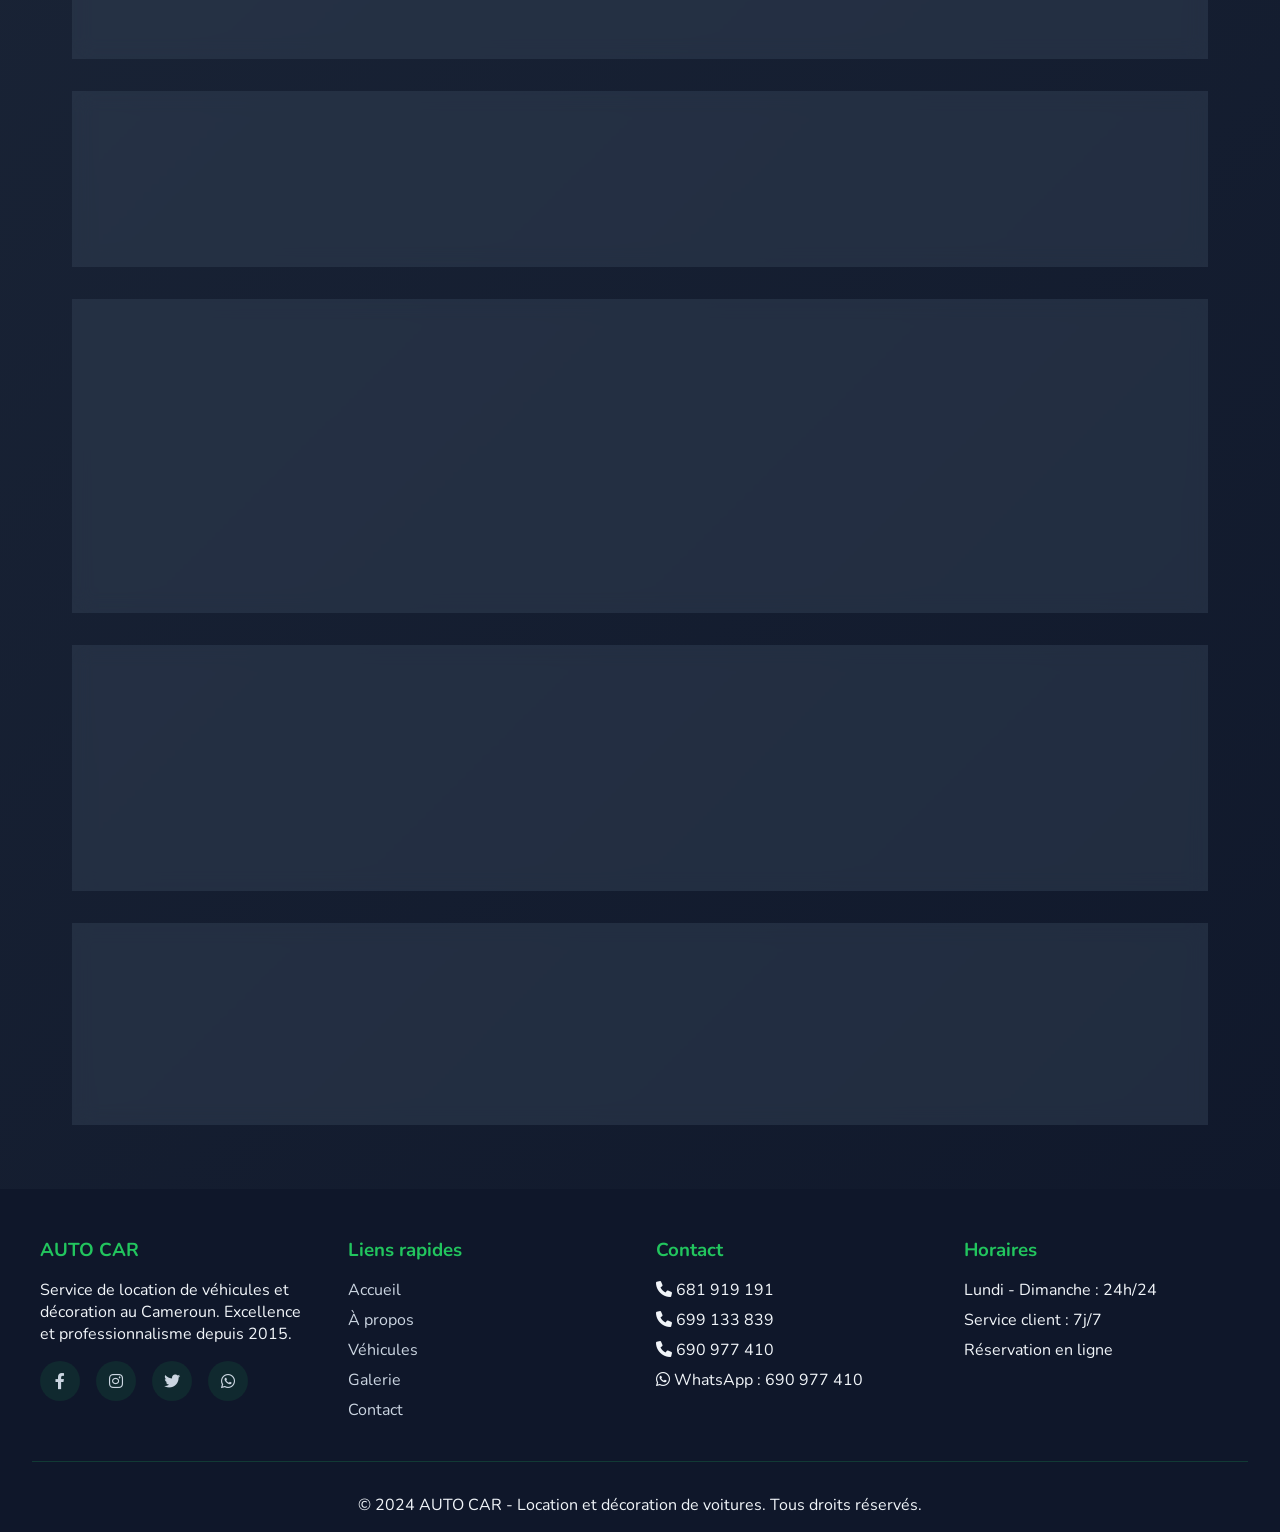
==== commit 98a706b8: "fixing the contact page" ====
--- a/contact.html
+++ b/contact.html
@@ -2,331 +2,181 @@
 <html lang="fr">
 <head>
     <meta charset="UTF-8">
-    <meta name="viewport" content="width=device-width, initial-scale=1.0, user-scalable=yes">
-    <title>AUTO CAR - Galerie | Photos de nos véhicules et décorations</title>
-    <meta name="description" content="Découvrez notre galerie photo : véhicules premium, décorations de mariage, événements spéciaux au Cameroun.">
+    <meta name="viewport" content="width=device-width, initial-scale=1.0">
+    <title>AUTO CAR - Contact | Réservation et informations</title>
+    <meta name="description" content="Contactez AUTO CAR pour vos réservations. Disponibles 24h/24 au 681 919 191. Location de véhicules et décoration au Cameroun.">
     <link rel="icon" type="image/png" href="images/autocarlogo.jpg">
     <link rel="stylesheet" href="css/style.css">
     <link rel="stylesheet" href="https://cdnjs.cloudflare.com/ajax/libs/font-awesome/6.0.0/css/all.min.css">
     <link href="https://unpkg.com/aos@2.3.1/dist/aos.css" rel="stylesheet">
     <style>
-        /* Reset et base */
-        * {
-            margin: 0;
-            padding: 0;
-            box-sizing: border-box;
-        }
-
-        /* Container principal de la galerie - CENTRÉ */
-        .gallery-main-container {
-            max-width: 1400px;
+        /* Styles spécifiques pour la page contact */
+        .contact-page-container {
+            max-width: 1200px;
             margin: 0 auto;
             padding: 2rem;
-            text-align: center;
-        }
-
-        /* En-tête de la galerie - CENTRÉ */
-        .gallery-header {
-            text-align: center;
-            margin-bottom: 3rem;
-        }
-
-        .gallery-header h1 {
-            font-size: 2.5rem;
+        }
+        
+        .contact-grid {
+            display: grid;
+            grid-template-columns: repeat(auto-fit, minmax(300px, 1fr));
+            gap: 2rem;
+            margin-bottom: 2rem;
+        }
+        
+        .contact-card {
+            background: rgba(51, 65, 85, 0.5);
+            backdrop-filter: blur(10px);
+            padding: 2rem;
+            border-radius: 20px;
+            border: 1px solid rgba(34,197,94,0.2);
+            transition: all 0.3s;
+        }
+        
+        .contact-card:hover {
+            transform: translateY(-5px);
+            border-color: #22c55e;
+        }
+        
+        .contact-card h3 {
             color: #22c55e;
+            margin-bottom: 1.5rem;
+            font-size: 1.3rem;
+        }
+        
+        .contact-detail {
+            display: flex;
+            align-items: center;
+            gap: 1rem;
             margin-bottom: 1rem;
-        }
-
-        .gallery-header p {
-            color: #cbd5e1;
-            font-size: 1.1rem;
-        }
-
-        /* Filtres - CENTRÉS */
-        .gallery-filters {
-            display: flex;
-            justify-content: center;
-            gap: 1rem;
-            margin-bottom: 3rem;
-            flex-wrap: wrap;
-        }
-
-        .filter-btn {
-            padding: 0.75rem 2rem;
-            background: rgba(51, 65, 85, 0.5);
-            border: 1px solid rgba(34, 197, 94, 0.3);
-            border-radius: 50px;
-            color: #e2e8f0;
-            cursor: pointer;
+            padding: 0.75rem;
+            background: rgba(15, 23, 42, 0.5);
+            border-radius: 10px;
             transition: all 0.3s;
-            font-weight: 600;
-        }
-
-        .filter-btn:hover, .filter-btn.active {
-            background: #22c55e;
-            border-color: #22c55e;
-            color: white;
-            transform: translateY(-2px);
-        }
-
-        /* GRILLE CENTRÉE - Les images sont parfaitement centrées */
-        .gallery-grid {
-            display: grid;
-            grid-template-columns: repeat(4, 1fr);
-            gap: 1.5rem;
-            justify-content: center;
-            align-items: center;
-            margin: 0 auto;
-        }
-
-        /* Élément de la galerie - CHAQUE IMAGE EST CENTRÉE DANS SA CELLULE */
-        .gallery-item {
-            position: relative;
-            overflow: hidden;
-            border-radius: 15px;
-            cursor: pointer;
-            background: #1e293b;
-            width: 100%;
-            aspect-ratio: 1 / 0.8;
-            margin: 0 auto;
-            box-shadow: 0 10px 20px rgba(0,0,0,0.2);
-            transition: all 0.3s;
-        }
-
-        .gallery-item:hover {
-            transform: translateY(-5px);
-            box-shadow: 0 15px 30px rgba(34,197,94,0.2);
-        }
-
-        .gallery-item img {
-            width: 100%;
-            height: 100%;
-            object-fit: cover;
-            display: block;
-            transition: transform 0.5s ease;
-        }
-
-        .gallery-item:hover img {
-            transform: scale(1.1);
-        }
-
-        /* Overlay au survol */
-        .gallery-overlay {
-            position: absolute;
-            top: 0;
-            left: 0;
-            right: 0;
-            bottom: 0;
-            background: linear-gradient(135deg, rgba(34,197,94,0.8), rgba(22,163,74,0.8));
+        }
+        
+        .contact-detail:hover {
+            background: rgba(34, 197, 94, 0.1);
+            transform: translateX(5px);
+        }
+        
+        .contact-detail i {
+            width: 35px;
+            height: 35px;
             display: flex;
             align-items: center;
             justify-content: center;
-            opacity: 0;
-            transition: opacity 0.3s ease;
-        }
-
-        .gallery-item:hover .gallery-overlay {
-            opacity: 1;
-        }
-
-        .gallery-overlay i {
-            font-size: 2.5rem;
+            background: #22c55e;
+            border-radius: 50%;
             color: white;
-            transform: scale(0);
-            transition: transform 0.3s ease;
-        }
-
-        .gallery-item:hover .gallery-overlay i {
-            transform: scale(1);
-        }
-
-        /* Lightbox */
-        .lightbox {
-            display: none;
-            position: fixed;
-            top: 0;
+            font-size: 1rem;
+        }
+        
+        .contact-detail a, .contact-detail span {
+            color: #e2e8f0;
+            text-decoration: none;
+            font-size: 1.1rem;
+        }
+        
+        .contact-detail a:hover {
+            color: #22c55e;
+        }
+        
+        .info-box {
+            background: rgba(51, 65, 85, 0.5);
+            backdrop-filter: blur(10px);
+            padding: 2rem;
+            border-radius: 20px;
+            margin-bottom: 2rem;
+            border: 1px solid rgba(34,197,94,0.2);
+        }
+        
+        .info-box h3 {
+            color: #22c55e;
+            margin-bottom: 1rem;
+            font-size: 1.3rem;
+        }
+        
+        .info-box ul {
+            list-style: none;
+            padding-left: 0;
+        }
+        
+        .info-box ul li {
+            margin-bottom: 0.75rem;
+            padding-left: 1.5rem;
+            position: relative;
+        }
+        
+        .info-box ul li:before {
+            content: "✓";
+            position: absolute;
             left: 0;
-            width: 100%;
-            height: 100%;
-            background: rgba(0, 0, 0, 0.95);
-            z-index: 2000;
-            justify-content: center;
-            align-items: center;
-            cursor: pointer;
-        }
-
-        .lightbox.active {
-            display: flex;
-        }
-
-        .lightbox-content {
-            position: relative;
-            max-width: 90%;
-            max-height: 90%;
-            text-align: center;
-        }
-
-        .lightbox img {
-            max-width: 100%;
-            max-height: 85vh;
-            object-fit: contain;
-            border-radius: 10px;
-            box-shadow: 0 0 30px rgba(34,197,94,0.3);
-        }
-
-        .lightbox-close {
-            position: absolute;
-            top: -40px;
-            right: 0;
-            font-size: 2rem;
-            color: white;
-            cursor: pointer;
-            transition: color 0.3s;
-        }
-
-        .lightbox-close:hover {
             color: #22c55e;
-        }
-
-        .lightbox-prev, .lightbox-next {
-            position: absolute;
-            top: 50%;
-            transform: translateY(-50%);
-            background: rgba(34,197,94,0.5);
-            width: 50px;
-            height: 50px;
-            border-radius: 50%;
+            font-weight: bold;
+        }
+        
+        .cities-grid {
+            display: grid;
+            grid-template-columns: repeat(auto-fit, minmax(150px, 1fr));
+            gap: 1rem;
+            margin-top: 1rem;
+        }
+        
+        .city-item {
             display: flex;
             align-items: center;
-            justify-content: center;
-            cursor: pointer;
+            gap: 0.5rem;
+            padding: 0.5rem;
+            background: rgba(34, 197, 94, 0.1);
+            border-radius: 10px;
+        }
+        
+        .city-item i {
+            color: #22c55e;
+        }
+        
+        .form-group {
+            margin-bottom: 1.5rem;
+        }
+        
+        .form-group label {
+            display: block;
+            margin-bottom: 0.5rem;
+            color: #e2e8f0;
+            font-weight: 500;
+        }
+        
+        .form-group input, .form-group textarea, .form-group select {
+            width: 100%;
+            padding: 0.75rem 1rem;
+            background: rgba(15, 23, 42, 0.8);
+            border: 1px solid rgba(34, 197, 94, 0.3);
+            border-radius: 10px;
+            color: white;
+            font-family: 'Nunito', sans-serif;
             transition: all 0.3s;
         }
-
-        .lightbox-prev {
-            left: -70px;
-        }
-
-        .lightbox-next {
-            right: -70px;
-        }
-
-        .lightbox-prev:hover, .lightbox-next:hover {
-            background: #22c55e;
-            transform: translateY(-50%) scale(1.1);
-        }
-
-        .lightbox-counter {
-            position: absolute;
-            bottom: -40px;
-            left: 50%;
-            transform: translateX(-50%);
-            color: white;
-            font-size: 0.9rem;
-            white-space: nowrap;
-        }
-
-        /* RESPONSIVE - Centrage parfait sur tous les écrans */
-        
-        /* Desktop moyen (3 colonnes) */
-        @media (max-width: 1200px) {
-            .gallery-grid {
-                grid-template-columns: repeat(3, 1fr);
-                gap: 1.2rem;
-            }
-        }
-
-        /* Tablette (2 colonnes) */
+        
+        .form-group input:focus, .form-group textarea:focus, .form-group select:focus {
+            outline: none;
+            border-color: #22c55e;
+            box-shadow: 0 0 10px rgba(34, 197, 94, 0.2);
+        }
+        
+        .btn-block {
+            width: 100%;
+            margin-top: 1rem;
+        }
+        
         @media (max-width: 768px) {
-            .gallery-main-container {
+            .contact-page-container {
                 padding: 1rem;
             }
-
-            .gallery-header h1 {
-                font-size: 1.8rem;
-            }
-
-            .gallery-header p {
-                font-size: 1rem;
-            }
-
-            .gallery-grid {
-                grid-template-columns: repeat(2, 1fr);
-                gap: 1rem;
-            }
-
-            .filter-btn {
-                padding: 0.5rem 1.2rem;
+            
+            .contact-detail a, .contact-detail span {
                 font-size: 0.9rem;
             }
-
-            .lightbox-prev, .lightbox-next {
-                width: 40px;
-                height: 40px;
-            }
-
-            .lightbox-prev {
-                left: 10px;
-            }
-
-            .lightbox-next {
-                right: 10px;
-            }
-        }
-
-        /* Mobile (2 colonnes avec espacement réduit) */
-        @media (max-width: 480px) {
-            .gallery-grid {
-                grid-template-columns: repeat(2, 1fr);
-                gap: 0.8rem;
-            }
-
-            .gallery-header h1 {
-                font-size: 1.5rem;
-            }
-
-            .filter-btn {
-                padding: 0.4rem 1rem;
-                font-size: 0.8rem;
-            }
-
-            .gallery-item {
-                aspect-ratio: 1 / 0.9;
-            }
-        }
-
-        /* Petit mobile (2 colonnes) */
-        @media (max-width: 380px) {
-            .gallery-grid {
-                grid-template-columns: repeat(2, 1fr);
-                gap: 0.6rem;
-            }
-        }
-
-        /* Animation d'apparition */
-        @keyframes fadeInUp {
-            from {
-                opacity: 0;
-                transform: translateY(30px);
-            }
-            to {
-                opacity: 1;
-                transform: translateY(0);
-            }
-        }
-
-        .gallery-item {
-            animation: fadeInUp 0.5s ease forwards;
-        }
-
-        /* Aucune image */
-        .no-images {
-            text-align: center;
-            padding: 4rem;
-            background: rgba(51, 65, 85, 0.5);
-            border-radius: 20px;
-            color: #cbd5e1;
-            grid-column: 1 / -1;
         }
     </style>
 </head>
@@ -344,46 +194,141 @@
                 <li><a href="index.html">Accueil</a></li>
                 <li><a href="apropos.html">À propos</a></li>
                 <li><a href="vehicules.html">Véhicules</a></li>
-                <li><a href="gallerie.html" class="active">Galerie</a></li>
-                <li><a href="contact.html">Contact</a></li>
+                <li><a href="gallerie.html">Galerie</a></li>
+                <li><a href="contact.html" class="active">Contact</a></li>
             </ul>
         </div>
     </nav>
 
     <section class="hero" style="min-height: 40vh; background: linear-gradient(135deg, rgba(0,0,0,0.8) 0%, rgba(0,0,0,0.6) 100%), url('images/auto.jpg'); background-size: cover; background-position: center;">
         <div class="hero-content">
-            <h1 data-aos="fade-up">Notre Galerie</h1>
-            <p data-aos="fade-up" data-aos-delay="200">Découvrez nos véhicules et créations en images</p>
+            <h1 data-aos="fade-up">Contactez-Nous</h1>
+            <p data-aos="fade-up" data-aos-delay="200">Notre équipe est à votre disposition 24h/24 et 7j/7</p>
         </div>
     </section>
 
-    <div class="gallery-main-container">
-        <div class="gallery-header" data-aos="fade-up">
-            <h1>📸 Notre Galerie Photo</h1>
-            <p>Explorez notre collection de véhicules et décorations exceptionnelles</p>
-        </div>
-
-        <div class="gallery-filters" data-aos="fade-up" data-aos-delay="100">
-            <button class="filter-btn active" onclick="filterGallery('all')">📷 Tous</button>
-            <button class="filter-btn" onclick="filterGallery('vehicles')">🚗 Véhicules</button>
-            <button class="filter-btn" onclick="filterGallery('decoration')">🎨 Décorations</button>
-        </div>
-
-        <div id="galleryContainer" class="gallery-grid"></div>
-    </div>
-
-    <!-- Lightbox -->
-    <div id="lightbox" class="lightbox" onclick="closeLightbox()">
-        <div class="lightbox-content" onclick="event.stopPropagation()">
-            <span class="lightbox-close" onclick="closeLightbox()">&times;</span>
-            <div class="lightbox-prev" onclick="prevImage()">
-                <i class="fas fa-chevron-left"></i>
-            </div>
-            <img id="lightboxImage" src="" alt="">
-            <div class="lightbox-next" onclick="nextImage()">
-                <i class="fas fa-chevron-right"></i>
-            </div>
-            <div class="lightbox-counter" id="lightboxCounter"></div>
+    <div class="contact-page-container">
+        <div class="contact-grid">
+            <div class="contact-card" data-aos="fade-right">
+                <h3><i class="fas fa-phone-alt"></i> Nos Numéros</h3>
+                <div class="contact-detail">
+                    <i class="fas fa-phone-alt"></i>
+                    <a href="tel:+237681919191">681 919 191</a>
+                </div>
+                <div class="contact-detail">
+                    <i class="fas fa-phone-alt"></i>
+                    <a href="tel:+237699133839">699 133 839</a>
+                </div>
+                <div class="contact-detail">
+                    <i class="fas fa-phone-alt"></i>
+                    <a href="tel:+237690977410">690 977 410</a>
+                </div>
+                <div class="contact-detail">
+                    <i class="fas fa-phone-alt"></i>
+                    <a href="tel:+237694461980">694 461 980</a>
+                </div>
+            </div>
+
+            <div class="contact-card" data-aos="fade-up">
+                <h3><i class="fab fa-whatsapp"></i> WhatsApp Business</h3>
+                <div class="contact-detail">
+                    <i class="fab fa-whatsapp"></i>
+                    <a href="https://wa.me/237690977410" target="_blank">690 977 410</a>
+                </div>
+                <button class="btn btn-whatsapp btn-block" onclick="window.open('https://wa.me/237690977410', '_blank')" style="margin-top: 1rem;">
+                    <i class="fab fa-whatsapp"></i> Nous écrire sur WhatsApp
+                </button>
+            </div>
+
+            <div class="contact-card" data-aos="fade-left">
+                <h3><i class="fas fa-envelope"></i> Email</h3>
+                <div class="contact-detail">
+                    <i class="fas fa-envelope"></i>
+                    <a href="mailto:contact@autocar.cm">contact@autocar.cm</a>
+                </div>
+            </div>
+        </div>
+
+        <!-- Formulaire de contact -->
+        <div class="info-box" data-aos="fade-up">
+            <h3><i class="fas fa-paper-plane"></i> Envoyez-nous un message</h3>
+            <form id="contactForm">
+                <div class="form-group">
+                    <label>Nom complet *</label>
+                    <input type="text" id="contactName" required placeholder="Votre nom">
+                </div>
+                <div class="form-group">
+                    <label>Téléphone *</label>
+                    <input type="tel" id="contactPhone" required placeholder="Votre numéro">
+                </div>
+                <div class="form-group">
+                    <label>Email</label>
+                    <input type="email" id="contactEmail" placeholder="votre@email.com">
+                </div>
+                <div class="form-group">
+                    <label>Ville *</label>
+                    <select id="contactCity">
+                        <option value="">Sélectionnez votre ville</option>
+                        <option value="Yaoundé">Yaoundé</option>
+                        <option value="Douala">Douala</option>
+                        <option value="Bafoussam">Bafoussam</option>
+                        <option value="Garoua">Garoua</option>
+                        <option value="Maroua">Maroua</option>
+                        <option value="Autre">Autre</option>
+                    </select>
+                </div>
+                <div class="form-group">
+                    <label>Message *</label>
+                    <textarea id="contactMessage" rows="5" required placeholder="Décrivez votre besoin (dates, destination, type de véhicule...)"></textarea>
+                </div>
+                <button type="submit" class="btn btn-whatsapp btn-block">
+                    <i class="fab fa-whatsapp"></i> Envoyer via WhatsApp
+                </button>
+            </form>
+        </div>
+
+        <div class="info-box" data-aos="fade-up">
+            <h3><i class="fas fa-info-circle"></i> Informations importantes</h3>
+            <p>🛑 Merci d'avoir contacté AUTO CAR 🚐</p>
+            <p>Veuillez nous communiquer votre ville, les dates de votre besoin et la destination</p>
+            <p>Pour une réponse et une prise en charge rapide, appelez-nous directement</p>
+        </div>
+
+        <div class="info-box" data-aos="fade-up">
+            <h3><i class="fas fa-gift"></i> Nos Services</h3>
+            <ul>
+                <li>Location 🚗 et décoration 🌹 des voitures</li>
+                <li>Prise et Dépôt à l'aéroport ✈️</li>
+                <li>Package des véhicules pour mariage 🚔🚘🚖💕</li>
+                <li>Location à l'heure</li>
+                <li>Mise en place des partenariats</li>
+                <li>Conseil personnalisé</li>
+            </ul>
+        </div>
+
+        <div class="info-box" data-aos="fade-up">
+            <h3><i class="fas fa-shield-alt"></i> Nos Conditions</h3>
+            <ul>
+                <li>Location avec chauffeur 👮</li>
+                <li>Carburation à la charge du client ⛽</li>
+                <li>Péages à la charge du client 🅿️</li>
+                <li>Hébergement du chauffeur à la charge du client 🏠</li>
+            </ul>
+        </div>
+
+        <!-- Villes couvertes -->
+        <div class="info-box" data-aos="fade-up">
+            <h3><i class="fas fa-map-marker-alt"></i> Villes couvertes</h3>
+            <div class="cities-grid">
+                <div class="city-item"><i class="fas fa-check-circle"></i> Yaoundé</div>
+                <div class="city-item"><i class="fas fa-check-circle"></i> Douala</div>
+                <div class="city-item"><i class="fas fa-check-circle"></i> Bafoussam</div>
+                <div class="city-item"><i class="fas fa-check-circle"></i> Garoua</div>
+                <div class="city-item"><i class="fas fa-check-circle"></i> Maroua</div>
+                <div class="city-item"><i class="fas fa-check-circle"></i> Bertoua</div>
+                <div class="city-item"><i class="fas fa-check-circle"></i> Limbé</div>
+                <div class="city-item"><i class="fas fa-check-circle"></i> Kribi</div>
+            </div>
         </div>
     </div>
 
@@ -442,141 +387,26 @@
             else navbar.classList.remove('scrolled');
         });
 
-        // Données de la galerie
-        const galleryData = {
-            all: [
-                { src: 'images/auto.jpg', category: 'vehicles', title: 'Notre flotte premium' },
-                { src: 'images/auto1.jpg', category: 'vehicles', title: 'Véhicule de luxe' },
-                { src: 'images/auto2.jpg', category: 'vehicles', title: 'Toyota Auris' },
-                { src: 'images/auto3.jpg', category: 'vehicles', title: 'Rush 2019' },
-                { src: 'images/auto4.jpg', category: 'vehicles', title: 'SUV Confort' },
-                { src: 'images/auto6.jpg', category: 'vehicles', title: 'Véhicule spacieux' },
-                { src: 'images/auto7.jpg', category: 'vehicles', title: 'Berline élégante' },
-                { src: 'images/auto8.jpg', category: 'vehicles', title: 'SUV moderne' },
-                { src: 'images/auto9.jpg', category: 'vehicles', title: 'Confort absolu' },
-                { src: 'images/auto10.jpg', category: 'vehicles', title: 'Luxe et élégance' },
-                { src: 'images/auto11.jpg', category: 'vehicles', title: 'Véhicule premium' },
-                { src: 'images/auto12.webp', category: 'vehicles', title: 'Design moderne' },
-                { src: 'images/hiace.jpg', category: 'vehicles', title: 'Toyota Hiace' },
-                { src: 'images/landcruiser.jpg', category: 'vehicles', title: 'Land Cruiser' },
-                { src: 'images/toyotapickup-hilux.jpg', category: 'vehicles', title: 'Toyota Hilux Pick-up' },
-                { src: 'images/voiture-decor1.jpg', category: 'decoration', title: 'Décoration mariage' },
-                { src: 'images/voiture-decoration.jpg', category: 'decoration', title: 'Décoration personnalisée' }
-            ],
-            vehicles: [
-                { src: 'images/auto.jpg', category: 'vehicles', title: 'Notre flotte premium' },
-                { src: 'images/auto1.jpg', category: 'vehicles', title: 'Véhicule de luxe' },
-                { src: 'images/auto2.jpg', category: 'vehicles', title: 'Toyota Auris' },
-                { src: 'images/auto3.jpg', category: 'vehicles', title: 'Rush 2019' },
-                { src: 'images/auto4.jpg', category: 'vehicles', title: 'SUV Confort' },
-                { src: 'images/auto6.jpg', category: 'vehicles', title: 'Véhicule spacieux' },
-                { src: 'images/auto7.jpg', category: 'vehicles', title: 'Berline élégante' },
-                { src: 'images/auto8.jpg', category: 'vehicles', title: 'SUV moderne' },
-                { src: 'images/auto9.jpg', category: 'vehicles', title: 'Confort absolu' },
-                { src: 'images/auto10.jpg', category: 'vehicles', title: 'Luxe et élégance' },
-                { src: 'images/auto11.jpg', category: 'vehicles', title: 'Véhicule premium' },
-                { src: 'images/auto12.webp', category: 'vehicles', title: 'Design moderne' },
-                { src: 'images/hiace.jpg', category: 'vehicles', title: 'Toyota Hiace' },
-                { src: 'images/landcruiser.jpg', category: 'vehicles', title: 'Land Cruiser' },
-                { src: 'images/toyotapickup-hilux.jpg', category: 'vehicles', title: 'Toyota Hilux Pick-up' }
-            ],
-            decoration: [
-                { src: 'images/voiture-decor1.jpg', category: 'decoration', title: 'Décoration mariage' },
-                { src: 'images/voiture-decoration.jpg', category: 'decoration', title: 'Décoration personnalisée' }
-            ]
-        };
-
-        let currentImages = [];
-        let currentIndex = 0;
-
-        function filterGallery(category) {
-            // Mettre à jour les boutons actifs
-            const buttons = document.querySelectorAll('.filter-btn');
-            buttons.forEach(btn => {
-                btn.classList.remove('active');
-            });
-            if (event && event.target) {
-                event.target.classList.add('active');
-            } else {
-                buttons[0].classList.add('active');
-            }
+        document.getElementById('contactForm').addEventListener('submit', function(e) {
+            e.preventDefault();
+            const name = document.getElementById('contactName').value;
+            const phone = document.getElementById('contactPhone').value;
+            const email = document.getElementById('contactEmail').value;
+            const city = document.getElementById('contactCity').value;
+            const message = document.getElementById('contactMessage').value;
             
-            // Filtrer les images
-            currentImages = galleryData[category] || galleryData.all;
-            const container = document.getElementById('galleryContainer');
+            let whatsappMessage = `🛑 NOUVEAU MESSAGE AUTO CAR 🚐%0A%0A`;
+            whatsappMessage += `📝 Nom: ${name}%0A`;
+            whatsappMessage += `📞 Téléphone: ${phone}%0A`;
+            if(email) whatsappMessage += `📧 Email: ${email}%0A`;
+            if(city) whatsappMessage += `📍 Ville: ${city}%0A`;
+            whatsappMessage += `💬 Message: ${message}%0A%0A`;
+            whatsappMessage += `🛑 Merci de me contacter pour une réservation rapide.`;
             
-            if (currentImages.length === 0) {
-                container.innerHTML = '<div class="no-images">Aucune image dans cette catégorie</div>';
-                return;
-            }
-            
-            container.innerHTML = currentImages.map((img, index) => `
-                <div class="gallery-item" data-index="${index}" onclick="openLightbox(${index})">
-                    <img src="${img.src}" alt="${img.title}" onerror="this.src='images/auto.jpg'">
-                    <div class="gallery-overlay">
-                        <i class="fas fa-search-plus"></i>
-                    </div>
-                </div>
-            `).join('');
-        }
-
-        function openLightbox(index) {
-            currentIndex = index;
-            const lightbox = document.getElementById('lightbox');
-            const lightboxImage = document.getElementById('lightboxImage');
-            const counter = document.getElementById('lightboxCounter');
-            
-            lightboxImage.src = currentImages[currentIndex].src;
-            counter.textContent = `${currentIndex + 1} / ${currentImages.length}`;
-            lightbox.classList.add('active');
-            document.body.style.overflow = 'hidden';
-        }
-
-        function closeLightbox() {
-            document.getElementById('lightbox').classList.remove('active');
-            document.body.style.overflow = '';
-        }
-
-        function prevImage() {
-            currentIndex--;
-            if (currentIndex < 0) {
-                currentIndex = currentImages.length - 1;
-            }
-            const lightboxImage = document.getElementById('lightboxImage');
-            const counter = document.getElementById('lightboxCounter');
-            
-            lightboxImage.src = currentImages[currentIndex].src;
-            counter.textContent = `${currentIndex + 1} / ${currentImages.length}`;
-        }
-
-        function nextImage() {
-            currentIndex++;
-            if (currentIndex >= currentImages.length) {
-                currentIndex = 0;
-            }
-            const lightboxImage = document.getElementById('lightboxImage');
-            const counter = document.getElementById('lightboxCounter');
-            
-            lightboxImage.src = currentImages[currentIndex].src;
-            counter.textContent = `${currentIndex + 1} / ${currentImages.length}`;
-        }
-
-        // Navigation au clavier
-        document.addEventListener('keydown', function(e) {
-            const lightbox = document.getElementById('lightbox');
-            if (lightbox.classList.contains('active')) {
-                if (e.key === 'ArrowLeft') {
-                    prevImage();
-                } else if (e.key === 'ArrowRight') {
-                    nextImage();
-                } else if (e.key === 'Escape') {
-                    closeLightbox();
-                }
-            }
+            window.open(`https://wa.me/237690977410?text=${whatsappMessage}`, '_blank');
+            this.reset();
+            alert('✓ Message préparé ! Vous allez être redirigé vers WhatsApp pour confirmer l\'envoi.');
         });
-
-        // Initialisation
-        filterGallery('all');
     </script>
 </body>
 </html>
--- a/css/style.css
+++ b/css/style.css
@@ -15,6 +15,7 @@
     background: linear-gradient(135deg, #1e293b 0%, #0f172a 100%);
     color: #f1f5f9;
     overflow-x: hidden;
+    padding-top: 80px; /* IMPORTANT: Compense la navbar fixed */
 }
 
 /* Animations */
@@ -105,13 +106,15 @@
     background: #16a34a;
 }
 
-/* Navigation améliorée */
+/* Navigation améliorée - CORRIGÉE POUR MOBILE */
 .navbar {
     background: rgba(15, 23, 42, 0.95);
     backdrop-filter: blur(10px);
     padding: 1rem 2rem;
     position: fixed;
     top: 0;
+    left: 0;
+    right: 0;
     width: 100%;
     z-index: 1000;
     transition: all 0.3s ease;
@@ -141,8 +144,8 @@
 }
 
 .logo img {
-    width: 50px;
-    height: 50px;
+    width: 45px;
+    height: 45px;
     border-radius: 50%;
     object-fit: cover;
     border: 2px solid #22c55e;
@@ -155,7 +158,7 @@
 
 .logo h1 {
     color: #22c55e;
-    font-size: 1.8rem;
+    font-size: 1.5rem;
     font-weight: 800;
     background: linear-gradient(135deg, #22c55e, #16a34a);
     -webkit-background-clip: text;
@@ -164,7 +167,7 @@
 }
 
 .logo p {
-    font-size: 0.8rem;
+    font-size: 0.7rem;
     color: #94a3b8;
     font-weight: 300;
 }
@@ -172,7 +175,7 @@
 .nav-links {
     display: flex;
     list-style: none;
-    gap: 2rem;
+    gap: 1.5rem;
     flex-wrap: wrap;
 }
 
@@ -183,6 +186,7 @@
     transition: all 0.3s;
     position: relative;
     padding: 5px 0;
+    font-size: 0.95rem;
 }
 
 .nav-links a::before {
@@ -208,7 +212,7 @@
 
 /* Hero Section améliorée */
 .hero {
-    min-height: 100vh;
+    min-height: calc(100vh - 80px);
     background: linear-gradient(135deg, rgba(0,0,0,0.7) 0%, rgba(0,0,0,0.5) 100%), url('../images/auto.jpg');
     background-size: cover;
     background-position: center;
@@ -235,10 +239,11 @@
     position: relative;
     z-index: 2;
     animation: fadeInUp 1s ease;
+    padding: 2rem;
 }
 
 .hero-content h1 {
-    font-size: 4rem;
+    font-size: 3.5rem;
     font-weight: 800;
     margin-bottom: 1rem;
     background: linear-gradient(135deg, #ffffff, #22c55e);
@@ -248,7 +253,7 @@
 }
 
 .hero-content p {
-    font-size: 1.3rem;
+    font-size: 1.2rem;
     margin-bottom: 2rem;
     opacity: 0.9;
 }
@@ -262,7 +267,7 @@
 
 .btn {
     display: inline-block;
-    padding: 14px 35px;
+    padding: 12px 30px;
     background: linear-gradient(135deg, #22c55e, #16a34a);
     color: white;
     text-decoration: none;
@@ -273,6 +278,7 @@
     cursor: pointer;
     position: relative;
     overflow: hidden;
+    font-size: 0.95rem;
 }
 
 .btn::before {
@@ -520,7 +526,7 @@
 
 .testimonial-card {
     background: rgba(51, 65, 85, 0.5);
- backdrop-filter: blur(10px);
+    backdrop-filter: blur(10px);
     padding: 2rem;
     border-radius: 20px;
     text-align: center;
@@ -693,22 +699,220 @@
     animation: fadeInUp 0.3s ease;
 }
 
-/* Responsive */
-@media (max-width: 768px) {
+/* ============================================ */
+/* RESPONSIVE - CORRIGÉ POUR ÉVITER LE DÉBORDEMENT */
+/* ============================================ */
+
+/* Tablette et mobile */
+@media (max-width: 992px) {
+    body {
+        padding-top: 120px; /* Plus de padding car navbar plus haute sur mobile */
+    }
+    
+    .navbar {
+        padding: 0.8rem 1rem;
+    }
+    
     .nav-container {
         flex-direction: column;
+        gap: 0.8rem;
+    }
+    
+    .logo {
+        gap: 10px;
+    }
+    
+    .logo img {
+        width: 40px;
+        height: 40px;
+    }
+    
+    .logo h1 {
+        font-size: 1.3rem;
+    }
+    
+    .nav-links {
         gap: 1rem;
+        justify-content: center;
+        width: 100%;
+    }
+    
+    .nav-links a {
+        font-size: 0.85rem;
+    }
+    
+    .hero-content h1 {
+        font-size: 2.5rem;
+    }
+    
+    .hero-content p {
+        font-size: 1rem;
+    }
+    
+    .btn {
+        padding: 10px 25px;
+        font-size: 0.9rem;
+    }
+}
+
+/* Mobile moyen */
+@media (max-width: 768px) {
+    body {
+        padding-top: 130px;
+    }
+    
+    .navbar.scrolled {
+        padding: 0.5rem 1rem;
+    }
+    
+    .nav-links {
+        gap: 0.8rem;
+        flex-wrap: wrap;
+    }
+    
+    .nav-links a {
+        font-size: 0.8rem;
+    }
+    
+    .hero {
+        min-height: calc(100vh - 130px);
     }
     
     .hero-content h1 {
         font-size: 2rem;
     }
     
+    .hero-content p {
+        font-size: 0.9rem;
+    }
+    
     .section-title {
         font-size: 1.8rem;
     }
     
     .stats-grid {
         grid-template-columns: repeat(2, 1fr);
+        gap: 1rem;
+        padding: 0 1rem;
+    }
+    
+    .stat-card {
+        padding: 1.5rem;
+    }
+    
+    .stat-number {
+        font-size: 2rem;
+    }
+    
+    .services-grid,
+    .vehicles-grid,
+    .testimonials-grid {
+        grid-template-columns: 1fr;
+        padding: 0 1rem;
+    }
+    
+    .footer-content {
+        grid-template-columns: 1fr;
+        text-align: center;
+    }
+    
+    .social-links {
+        justify-content: center;
+    }
+}
+
+/* Petit mobile */
+@media (max-width: 480px) {
+    body {
+        padding-top: 150px;
+    }
+    
+    .navbar {
+        padding: 0.6rem 0.8rem;
+    }
+    
+    .logo {
+        gap: 8px;
+    }
+    
+    .logo img {
+        width: 35px;
+        height: 35px;
+    }
+    
+    .logo h1 {
+        font-size: 1.1rem;
+    }
+    
+    .logo p {
+        font-size: 0.6rem;
+    }
+    
+    .nav-links {
+        gap: 0.5rem;
+    }
+    
+    .nav-links a {
+        font-size: 0.7rem;
+    }
+    
+    .hero {
+        min-height: calc(100vh - 150px);
+    }
+    
+    .hero-content h1 {
+        font-size: 1.5rem;
+    }
+    
+    .hero-content p {
+        font-size: 0.8rem;
+    }
+    
+    .btn {
+        padding: 8px 20px;
+        font-size: 0.85rem;
+    }
+    
+    .section-title {
+        font-size: 1.5rem;
+    }
+    
+    .service-card,
+    .vehicle-card,
+    .testimonial-card {
+        padding: 1rem;
+    }
+    
+    .vehicle-card img {
+        height: 180px;
+    }
+    
+    .modal-content {
+        padding: 1.5rem;
+        margin: 1rem;
+        width: 95%;
+    }
+}
+
+/* Très petit mobile */
+@media (max-width: 360px) {
+    body {
+        padding-top: 170px;
+    }
+    
+    .nav-links {
+        gap: 0.4rem;
+    }
+    
+    .nav-links a {
+        font-size: 0.65rem;
+    }
+    
+    .hero-content h1 {
+        font-size: 1.3rem;
+    }
+    
+    .stats-grid {
+        grid-template-columns: 1fr;
     }
 }
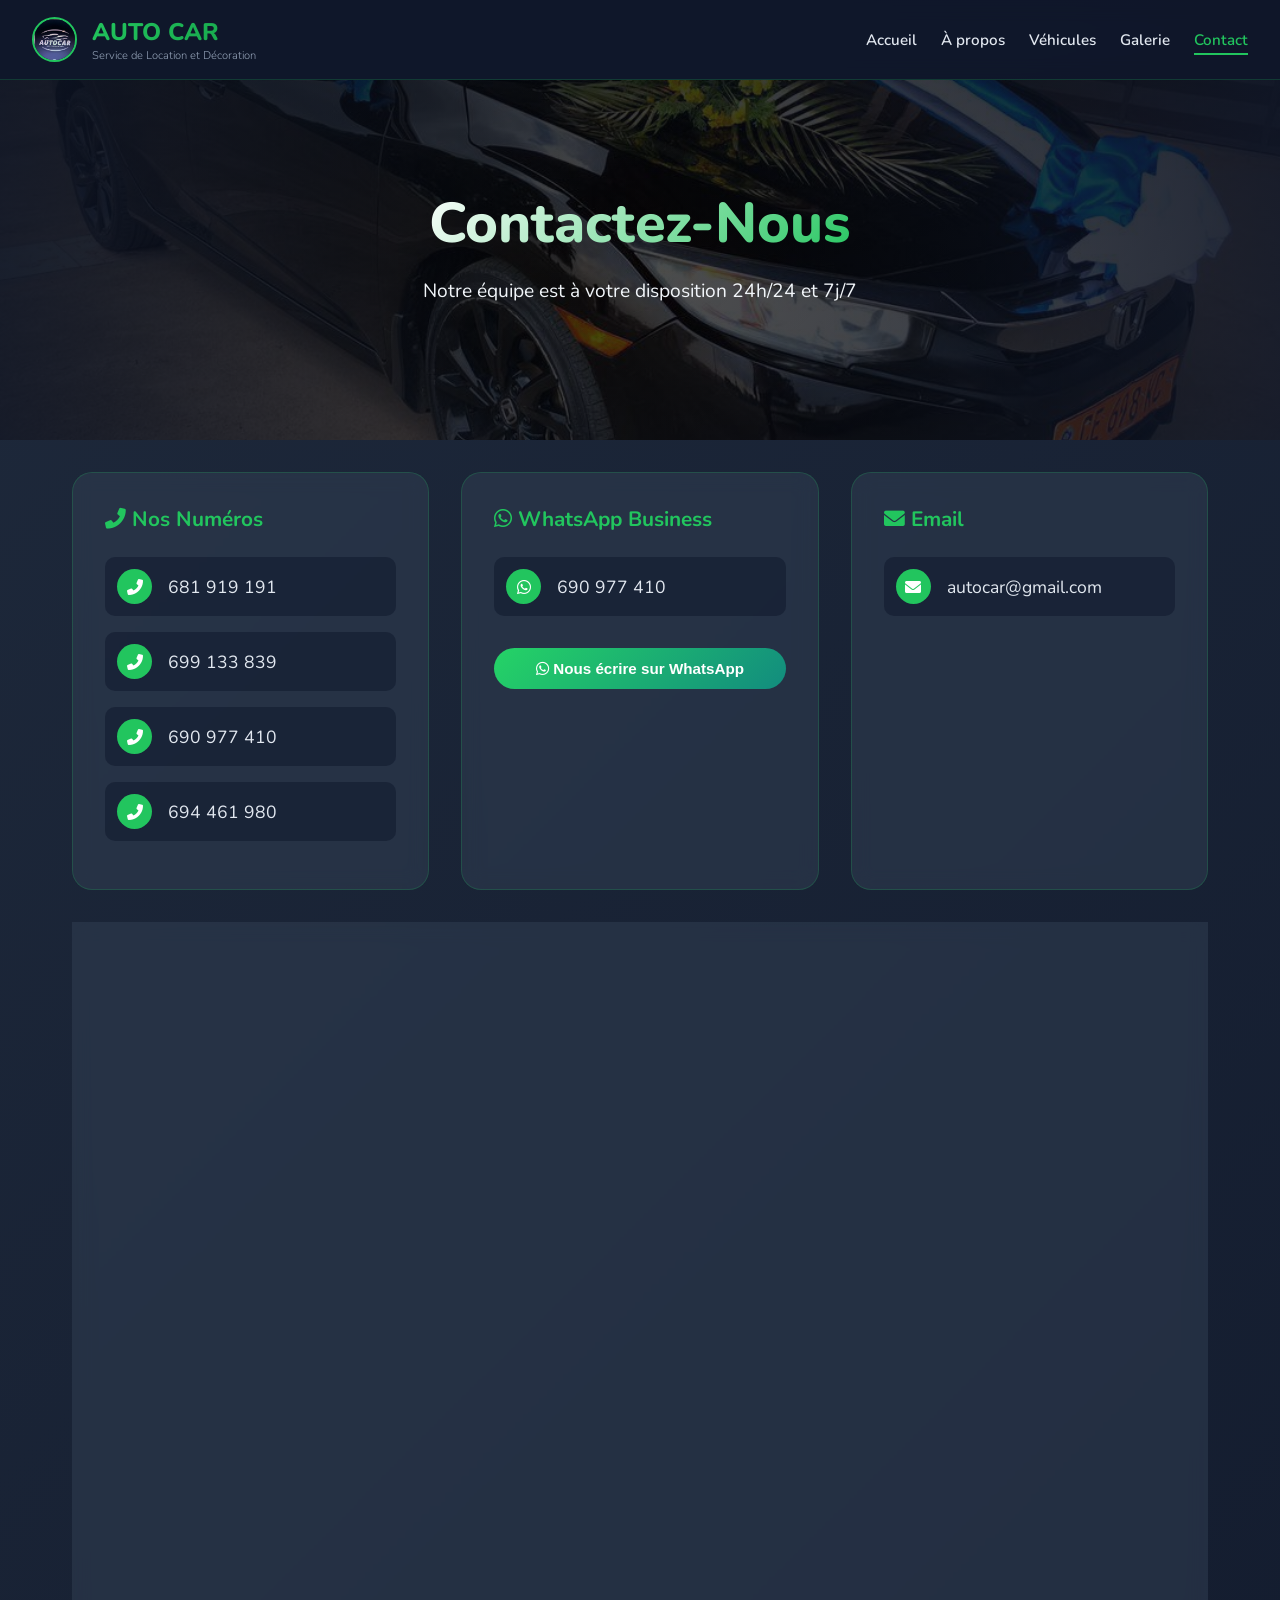
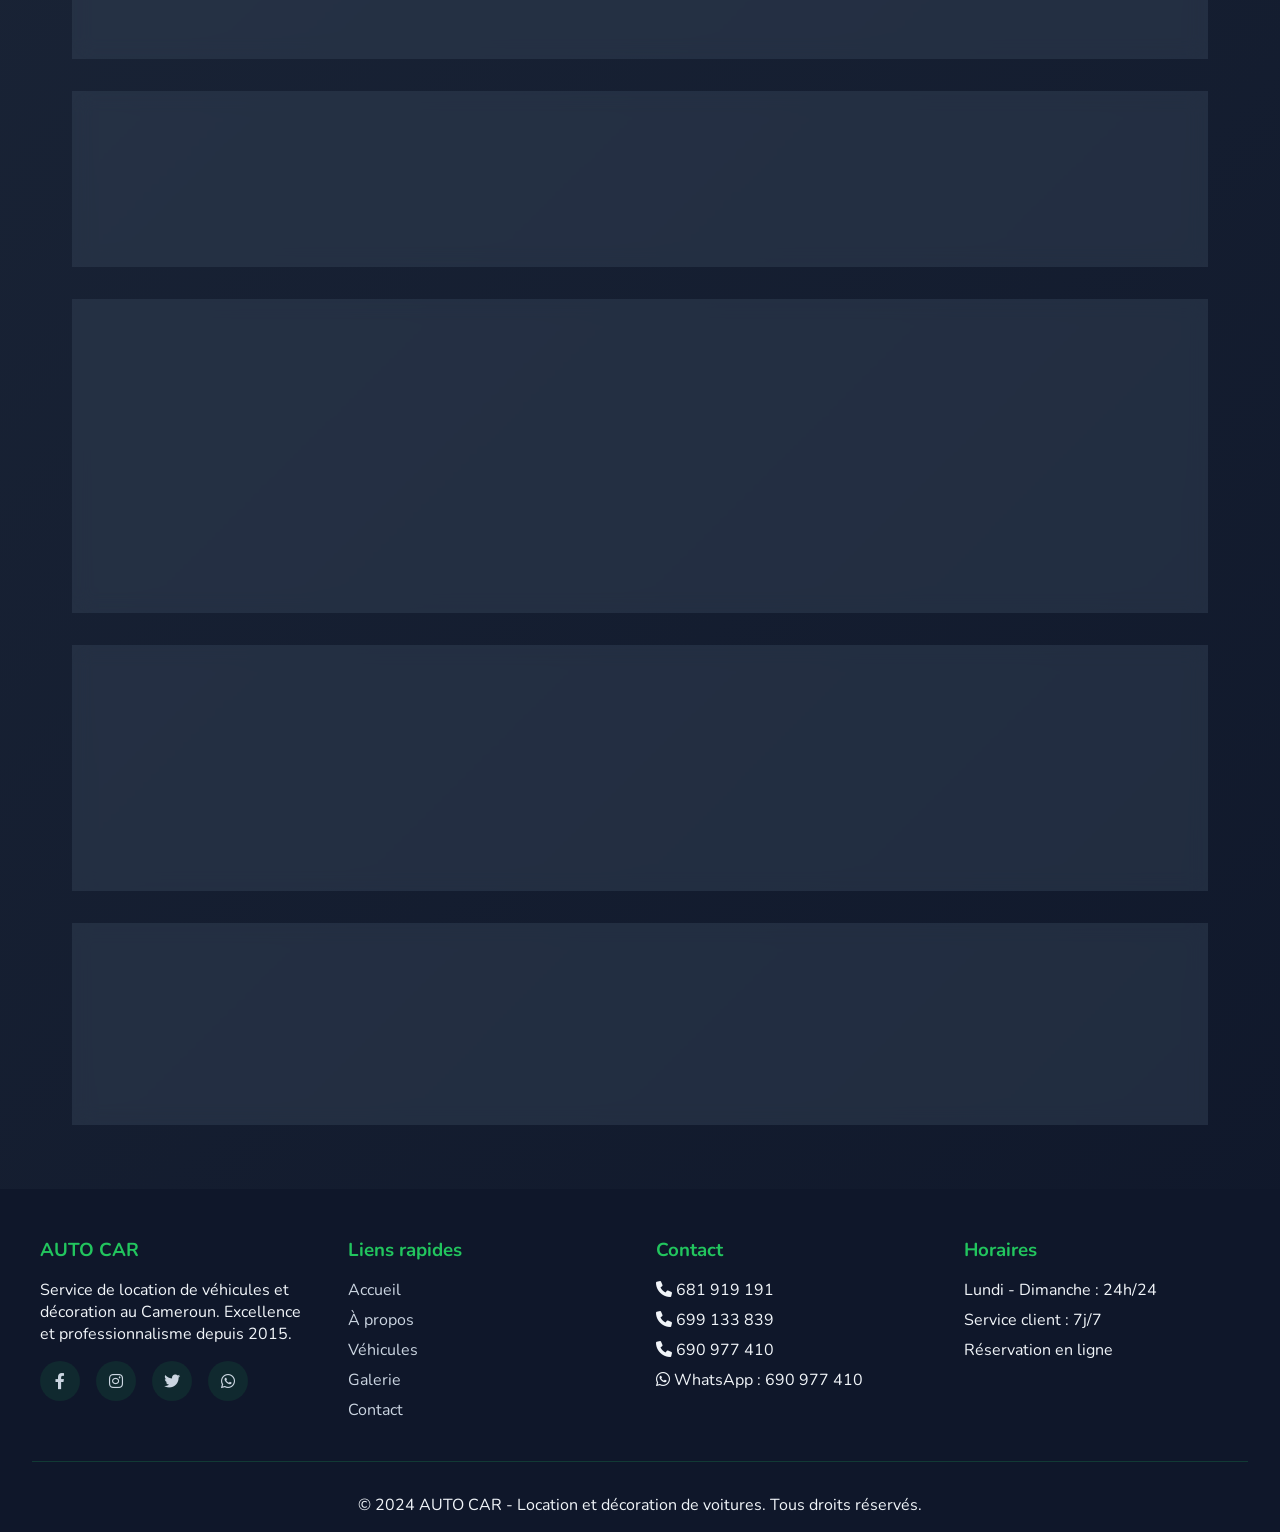
==== commit ba4b8739: "fixing gallerie page" ====
--- a/contact.html
+++ b/contact.html
@@ -244,7 +244,7 @@
                 <h3><i class="fas fa-envelope"></i> Email</h3>
                 <div class="contact-detail">
                     <i class="fas fa-envelope"></i>
-                    <a href="mailto:contact@autocar.cm">contact@autocar.cm</a>
+                    <a href="mailto:autocar@gmail.com">autocar@gmail.com</a>
                 </div>
             </div>
         </div>
